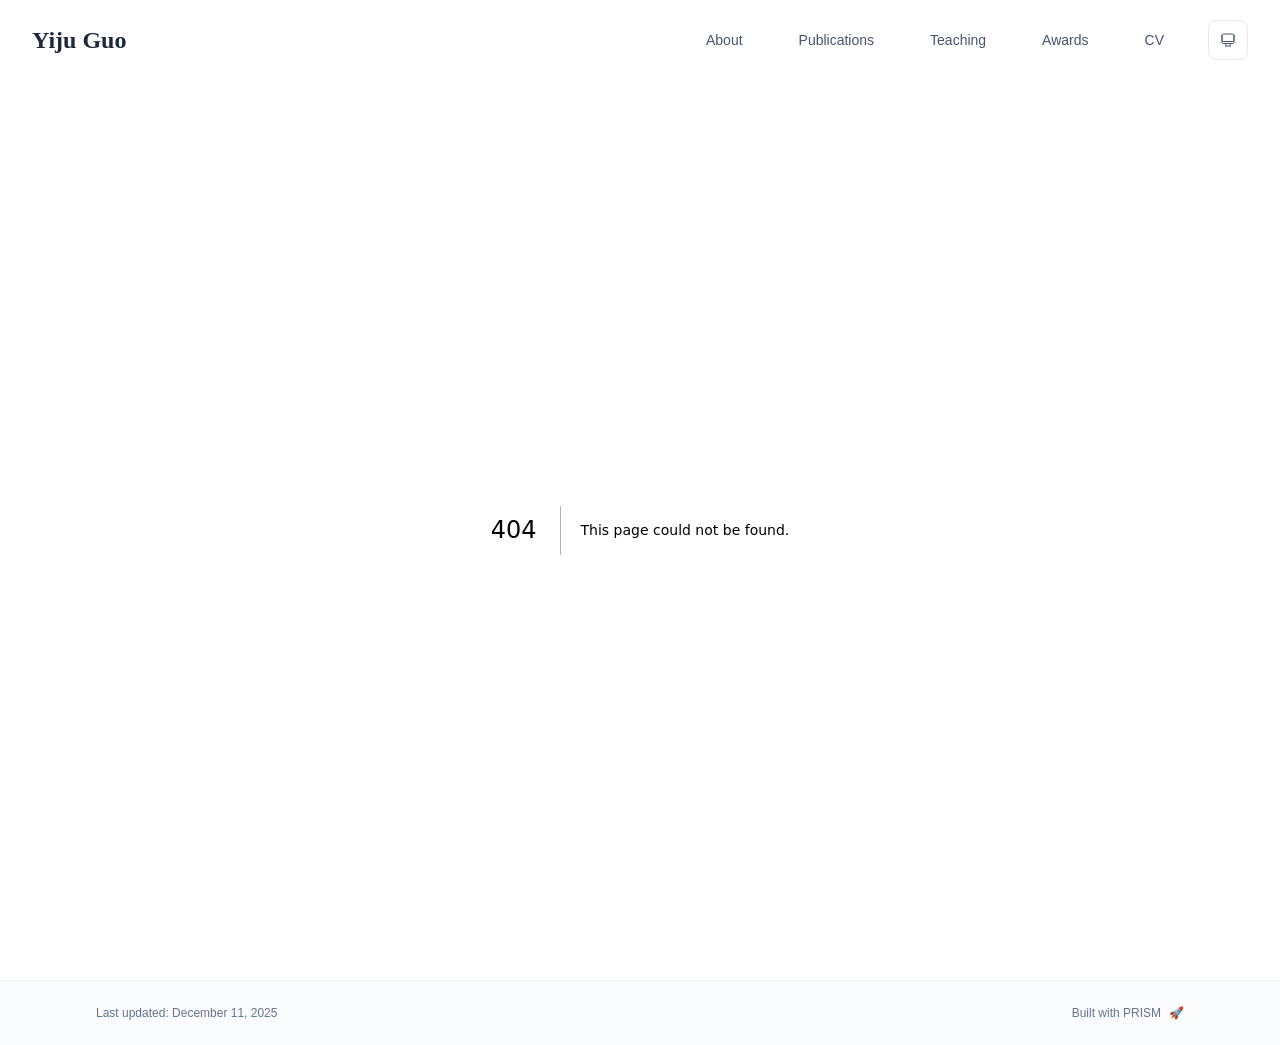
==== 404/index.html @ efd2194d "Add files via upload" ====
<!DOCTYPE html><html lang="en" class="scroll-smooth"><head><meta charSet="utf-8"/><meta name="viewport" content="width=device-width, initial-scale=1"/><link rel="stylesheet" href="/_next/static/css/10be8fe6697fffe3.css" data-precedence="next"/><link rel="preload" as="script" fetchPriority="low" href="/_next/static/chunks/webpack-679b75d1c4c2027c.js"/><script src="/_next/static/chunks/4bd1b696-70b6d399998de86a.js" async=""></script><script src="/_next/static/chunks/684-50096e198fb40285.js" async=""></script><script src="/_next/static/chunks/main-app-9eafb1322f0dab38.js" async=""></script><script src="/_next/static/chunks/161-2061caadb2018b27.js" async=""></script><script src="/_next/static/chunks/874-196dbf0660d69360.js" async=""></script><script src="/_next/static/chunks/560-dc25b2d8b8d763b3.js" async=""></script><script src="/_next/static/chunks/app/layout-9c6e6b49c30ef992.js" async=""></script><meta name="robots" content="noindex"/><title>404: This page could not be found.</title><link rel="icon" href="/favicon.svg" type="image/svg+xml"/><link rel="dns-prefetch" href="https://google-fonts.jialeliu.com"/><link rel="preconnect" href="https://google-fonts.jialeliu.com" crossorigin=""/><link rel="preload" as="style" href="https://google-fonts.jialeliu.com/css2?family=Inter:wght@300;400;500;600;700&amp;family=Crimson+Text:ital,wght@0,400;0,600;1,400&amp;display=swap"/><link rel="stylesheet" id="gfonts-css" href="https://google-fonts.jialeliu.com/css2?family=Inter:wght@300;400;500;600;700&amp;family=Crimson+Text:ital,wght@0,400;0,600;1,400&amp;display=swap" media="print"/><script>
              (function(){
                var l = document.getElementById('gfonts-css');
                if (!l) return;
                if (l.media !== 'all') {
                  l.addEventListener('load', function(){ try { l.media = 'all'; } catch(e){} });
                }
              })();
            </script><noscript><link rel="stylesheet" href="https://google-fonts.jialeliu.com/css2?family=Inter:wght@300;400;500;600;700&amp;family=Crimson+Text:ital,wght@0,400;0,600;1,400&amp;display=swap"/></noscript><script>
              try {
                const theme = localStorage.getItem('theme-storage');
                const parsed = theme ? JSON.parse(theme) : null;
                const setting = parsed?.state?.theme || 'system';
                const prefersDark = typeof window !== 'undefined' && window.matchMedia && window.matchMedia('(prefers-color-scheme: dark)').matches;
                const effective = setting === 'dark' ? 'dark' : (setting === 'light' ? 'light' : (prefersDark ? 'dark' : 'light'));
                var root = document.documentElement;
                root.classList.add(effective);
                root.setAttribute('data-theme', effective);
              } catch (e) {
                var root = document.documentElement;
                root.classList.add('light');
                root.setAttribute('data-theme', 'light');
              }
            </script><title>Yiju Guo</title><meta name="description" content="PhD student at Renmin University of China."/><meta name="author" content="Yiju Guo"/><meta name="keywords" content="Yiju Guo,PhD,Research,Gaoling School of Artificial Intelligence, Renmin University of China"/><meta name="creator" content="Yiju Guo"/><meta name="publisher" content="Yiju Guo"/><meta property="og:title" content="Yiju Guo"/><meta property="og:description" content="PhD student at Renmin University of China."/><meta property="og:site_name" content="Yiju Guo&#x27;s Academic Website"/><meta property="og:locale" content="en_US"/><meta property="og:type" content="website"/><meta name="twitter:card" content="summary"/><meta name="twitter:title" content="Yiju Guo"/><meta name="twitter:description" content="PhD student at Renmin University of China."/><link rel="icon" href="/favicon.svg"/><script>document.querySelectorAll('body link[rel="icon"], body link[rel="apple-touch-icon"]').forEach(el => document.head.appendChild(el))</script><script src="/_next/static/chunks/polyfills-42372ed130431b0a.js" noModule=""></script></head><body class="font-sans antialiased"><div style="visibility:hidden"><nav class="fixed top-0 left-0 right-0 z-50" data-headlessui-state=""><div class="transition-all duration-300 ease-out bg-transparent" style="transform:translateY(-100px)"><div class="max-w-7xl mx-auto px-4 sm:px-6 lg:px-8"><div class="flex justify-between items-center h-16 lg:h-20"><div class="flex-shrink-0" tabindex="0"><a class="text-xl lg:text-2xl font-serif font-semibold text-primary hover:text-accent transition-colors duration-200" href="/">Yiju Guo</a></div><div class="hidden lg:block"><div class="ml-10 flex items-center space-x-8"><div class="flex items-baseline space-x-8"><a class="relative px-3 py-2 text-sm font-medium transition-all duration-200 rounded hover:bg-accent/10 hover:shadow-sm text-neutral-600 hover:text-primary" href="/"><span class="relative z-10">About</span></a><a class="relative px-3 py-2 text-sm font-medium transition-all duration-200 rounded hover:bg-accent/10 hover:shadow-sm text-neutral-600 hover:text-primary" href="/publications/"><span class="relative z-10">Publications</span></a><a class="relative px-3 py-2 text-sm font-medium transition-all duration-200 rounded hover:bg-accent/10 hover:shadow-sm text-neutral-600 hover:text-primary" href="/teaching/"><span class="relative z-10">Teaching</span></a><a class="relative px-3 py-2 text-sm font-medium transition-all duration-200 rounded hover:bg-accent/10 hover:shadow-sm text-neutral-600 hover:text-primary" href="/awards/"><span class="relative z-10">Awards</span></a><a class="relative px-3 py-2 text-sm font-medium transition-all duration-200 rounded hover:bg-accent/10 hover:shadow-sm text-neutral-600 hover:text-primary" href="/cv/"><span class="relative z-10">CV</span></a></div><div class="flex items-center justify-center w-10 h-10 rounded-lg border border-neutral-200 dark:border-[rgba(148,163,184,0.24)] bg-background dark:bg-neutral-800"><div class="w-4 h-4 rounded-full bg-neutral-300 animate-pulse"></div></div></div></div><div class="lg:hidden flex items-center space-x-2"><div class="flex items-center justify-center w-10 h-10 rounded-lg border border-neutral-200 dark:border-[rgba(148,163,184,0.24)] bg-background dark:bg-neutral-800"><div class="w-4 h-4 rounded-full bg-neutral-300 animate-pulse"></div></div><button class="inline-flex items-center justify-center p-2 rounded-md text-neutral-600 hover:text-primary hover:bg-neutral-100 dark:hover:bg-neutral-800 focus:outline-none focus:ring-2 focus:ring-inset focus:ring-accent transition-colors duration-200" id="headlessui-disclosure-button-«R5pdb»" type="button" aria-expanded="false" data-headlessui-state=""><span class="sr-only">Open main menu</span><div><svg xmlns="http://www.w3.org/2000/svg" fill="none" viewBox="0 0 24 24" stroke-width="1.5" stroke="currentColor" aria-hidden="true" data-slot="icon" class="block h-6 w-6"><path stroke-linecap="round" stroke-linejoin="round" d="M3.75 6.75h16.5M3.75 12h16.5m-16.5 5.25h16.5"></path></svg></div></button></div></div></div></div></nav><main class="min-h-screen pt-16 lg:pt-20"><div style="font-family:system-ui,&quot;Segoe UI&quot;,Roboto,Helvetica,Arial,sans-serif,&quot;Apple Color Emoji&quot;,&quot;Segoe UI Emoji&quot;;height:100vh;text-align:center;display:flex;flex-direction:column;align-items:center;justify-content:center"><div><style>body{color:#000;background:#fff;margin:0}.next-error-h1{border-right:1px solid rgba(0,0,0,.3)}@media (prefers-color-scheme:dark){body{color:#fff;background:#000}.next-error-h1{border-right:1px solid rgba(255,255,255,.3)}}</style><h1 class="next-error-h1" style="display:inline-block;margin:0 20px 0 0;padding:0 23px 0 0;font-size:24px;font-weight:500;vertical-align:top;line-height:49px">404</h1><div style="display:inline-block"><h2 style="font-size:14px;font-weight:400;line-height:49px;margin:0">This page could not be found.</h2></div></div></div><!--$--><!--/$--><!--$--><!--/$--></main><footer class="border-t border-neutral-200/50 bg-neutral-50/50 dark:bg-neutral-900/50 dark:border-neutral-700/50"><div class="max-w-6xl mx-auto px-4 sm:px-6 lg:px-8 py-6"><div class="flex flex-col sm:flex-row justify-between items-center gap-2"><p class="text-xs text-neutral-500">Last updated: <!-- -->December 11, 2025</p><p class="text-xs text-neutral-500 flex items-center"><a href="https://github.com/xyjoey/PRISM" target="_blank" rel="noopener noreferrer">Built with PRISM</a><span class="ml-2">🚀</span></p></div></div></footer></div><script src="/_next/static/chunks/webpack-679b75d1c4c2027c.js" async=""></script><script>(self.__next_f=self.__next_f||[]).push([0])</script><script>self.__next_f.push([1,"1:\"$Sreact.fragment\"\n2:I[3719,[\"161\",\"static/chunks/161-2061caadb2018b27.js\",\"874\",\"static/chunks/874-196dbf0660d69360.js\",\"560\",\"static/chunks/560-dc25b2d8b8d763b3.js\",\"177\",\"static/chunks/app/layout-9c6e6b49c30ef992.js\"],\"ThemeProvider\"]\n3:I[768,[\"161\",\"static/chunks/161-2061caadb2018b27.js\",\"874\",\"static/chunks/874-196dbf0660d69360.js\",\"560\",\"static/chunks/560-dc25b2d8b8d763b3.js\",\"177\",\"static/chunks/app/layout-9c6e6b49c30ef992.js\"],\"default\"]\n4:I[7555,[],\"\"]\n5:I[1295,[],\"\"]\n6:I[2548,[\"161\",\"static/chunks/161-2061caadb2018b27.js\",\"874\",\"static/chunks/874-196dbf0660d69360.js\",\"560\",\"static/chunks/560-dc25b2d8b8d763b3.js\",\"177\",\"static/chunks/app/layout-9c6e6b49c30ef992.js\"],\"default\"]\n7:I[9665,[],\"MetadataBoundary\"]\n9:I[9665,[],\"OutletBoundary\"]\nc:I[4911,[],\"AsyncMetadataOutlet\"]\ne:I[9665,[],\"ViewportBoundary\"]\n10:I[6614,[],\"\"]\n:HL[\"/_next/static/css/10be8fe6697fffe3.css\",\"style\"]\n"])</script><script>self.__next_f.push([1,"0:{\"P\":null,\"b\":\"O1XdRZ70J9u_9Rv2dLiwb\",\"p\":\"\",\"c\":[\"\",\"_not-found\",\"\"],\"i\":false,\"f\":[[[\"\",{\"children\":[\"/_not-found\",{\"children\":[\"__PAGE__\",{}]}]},\"$undefined\",\"$undefined\",true],[\"\",[\"$\",\"$1\",\"c\",{\"children\":[[[\"$\",\"link\",\"0\",{\"rel\":\"stylesheet\",\"href\":\"/_next/static/css/10be8fe6697fffe3.css\",\"precedence\":\"next\",\"crossOrigin\":\"$undefined\",\"nonce\":\"$undefined\"}]],[\"$\",\"html\",null,{\"lang\":\"en\",\"className\":\"scroll-smooth\",\"suppressHydrationWarning\":true,\"children\":[[\"$\",\"head\",null,{\"children\":[[\"$\",\"link\",null,{\"rel\":\"icon\",\"href\":\"/favicon.svg\",\"type\":\"image/svg+xml\"}],[\"$\",\"link\",null,{\"rel\":\"dns-prefetch\",\"href\":\"https://google-fonts.jialeliu.com\"}],[\"$\",\"link\",null,{\"rel\":\"preconnect\",\"href\":\"https://google-fonts.jialeliu.com\",\"crossOrigin\":\"\"}],[\"$\",\"link\",null,{\"rel\":\"preload\",\"as\":\"style\",\"href\":\"https://google-fonts.jialeliu.com/css2?family=Inter:wght@300;400;500;600;700\u0026family=Crimson+Text:ital,wght@0,400;0,600;1,400\u0026display=swap\"}],[\"$\",\"link\",null,{\"rel\":\"stylesheet\",\"id\":\"gfonts-css\",\"href\":\"https://google-fonts.jialeliu.com/css2?family=Inter:wght@300;400;500;600;700\u0026family=Crimson+Text:ital,wght@0,400;0,600;1,400\u0026display=swap\",\"media\":\"print\"}],[\"$\",\"script\",null,{\"dangerouslySetInnerHTML\":{\"__html\":\"\\n              (function(){\\n                var l = document.getElementById('gfonts-css');\\n                if (!l) return;\\n                if (l.media !== 'all') {\\n                  l.addEventListener('load', function(){ try { l.media = 'all'; } catch(e){} });\\n                }\\n              })();\\n            \"}}],[\"$\",\"noscript\",null,{\"children\":[\"$\",\"link\",null,{\"rel\":\"stylesheet\",\"href\":\"https://google-fonts.jialeliu.com/css2?family=Inter:wght@300;400;500;600;700\u0026family=Crimson+Text:ital,wght@0,400;0,600;1,400\u0026display=swap\"}]}],[\"$\",\"script\",null,{\"dangerouslySetInnerHTML\":{\"__html\":\"\\n              try {\\n                const theme = localStorage.getItem('theme-storage');\\n                const parsed = theme ? JSON.parse(theme) : null;\\n                const setting = parsed?.state?.theme || 'system';\\n                const prefersDark = typeof window !== 'undefined' \u0026\u0026 window.matchMedia \u0026\u0026 window.matchMedia('(prefers-color-scheme: dark)').matches;\\n                const effective = setting === 'dark' ? 'dark' : (setting === 'light' ? 'light' : (prefersDark ? 'dark' : 'light'));\\n                var root = document.documentElement;\\n                root.classList.add(effective);\\n                root.setAttribute('data-theme', effective);\\n              } catch (e) {\\n                var root = document.documentElement;\\n                root.classList.add('light');\\n                root.setAttribute('data-theme', 'light');\\n              }\\n            \"}}]]}],[\"$\",\"body\",null,{\"className\":\"font-sans antialiased\",\"children\":[\"$\",\"$L2\",null,{\"children\":[[\"$\",\"$L3\",null,{\"items\":[{\"title\":\"About\",\"type\":\"page\",\"target\":\"about\",\"href\":\"/\"},{\"title\":\"Publications\",\"type\":\"page\",\"target\":\"publications\",\"href\":\"/publications\"},{\"title\":\"Teaching\",\"type\":\"page\",\"target\":\"teaching\",\"href\":\"/teaching\"},{\"title\":\"Awards\",\"type\":\"page\",\"target\":\"awards\",\"href\":\"/awards\"},{\"title\":\"CV\",\"type\":\"page\",\"target\":\"cv\",\"href\":\"/cv\"}],\"siteTitle\":\"Yiju Guo\",\"enableOnePageMode\":false}],[\"$\",\"main\",null,{\"className\":\"min-h-screen pt-16 lg:pt-20\",\"children\":[\"$\",\"$L4\",null,{\"parallelRouterKey\":\"children\",\"error\":\"$undefined\",\"errorStyles\":\"$undefined\",\"errorScripts\":\"$undefined\",\"template\":[\"$\",\"$L5\",null,{}],\"templateStyles\":\"$undefined\",\"templateScripts\":\"$undefined\",\"notFound\":[[[\"$\",\"title\",null,{\"children\":\"404: This page could not be found.\"}],[\"$\",\"div\",null,{\"style\":{\"fontFamily\":\"system-ui,\\\"Segoe UI\\\",Roboto,Helvetica,Arial,sans-serif,\\\"Apple Color Emoji\\\",\\\"Segoe UI Emoji\\\"\",\"height\":\"100vh\",\"textAlign\":\"center\",\"display\":\"flex\",\"flexDirection\":\"column\",\"alignItems\":\"center\",\"justifyContent\":\"center\"},\"children\":[\"$\",\"div\",null,{\"children\":[[\"$\",\"style\",null,{\"dangerouslySetInnerHTML\":{\"__html\":\"body{color:#000;background:#fff;margin:0}.next-error-h1{border-right:1px solid rgba(0,0,0,.3)}@media (prefers-color-scheme:dark){body{color:#fff;background:#000}.next-error-h1{border-right:1px solid rgba(255,255,255,.3)}}\"}}],[\"$\",\"h1\",null,{\"className\":\"next-error-h1\",\"style\":{\"display\":\"inline-block\",\"margin\":\"0 20px 0 0\",\"padding\":\"0 23px 0 0\",\"fontSize\":24,\"fontWeight\":500,\"verticalAlign\":\"top\",\"lineHeight\":\"49px\"},\"children\":404}],[\"$\",\"div\",null,{\"style\":{\"display\":\"inline-block\"},\"children\":[\"$\",\"h2\",null,{\"style\":{\"fontSize\":14,\"fontWeight\":400,\"lineHeight\":\"49px\",\"margin\":0},\"children\":\"This page could not be found.\"}]}]]}]}]],[]],\"forbidden\":\"$undefined\",\"unauthorized\":\"$undefined\"}]}],[\"$\",\"$L6\",null,{\"lastUpdated\":\"December 11, 2025\"}]]}]}]]}]]}],{\"children\":[\"/_not-found\",[\"$\",\"$1\",\"c\",{\"children\":[null,[\"$\",\"$L4\",null,{\"parallelRouterKey\":\"children\",\"error\":\"$undefined\",\"errorStyles\":\"$undefined\",\"errorScripts\":\"$undefined\",\"template\":[\"$\",\"$L5\",null,{}],\"templateStyles\":\"$undefined\",\"templateScripts\":\"$undefined\",\"notFound\":\"$undefined\",\"forbidden\":\"$undefined\",\"unauthorized\":\"$undefined\"}]]}],{\"children\":[\"__PAGE__\",[\"$\",\"$1\",\"c\",{\"children\":[[[\"$\",\"title\",null,{\"children\":\"404: This page could not be found.\"}],[\"$\",\"div\",null,{\"style\":\"$0:f:0:1:1:props:children:1:props:children:1:props:children:props:children:1:props:children:props:notFound:0:1:props:style\",\"children\":[\"$\",\"div\",null,{\"children\":[[\"$\",\"style\",null,{\"dangerouslySetInnerHTML\":{\"__html\":\"body{color:#000;background:#fff;margin:0}.next-error-h1{border-right:1px solid rgba(0,0,0,.3)}@media (prefers-color-scheme:dark){body{color:#fff;background:#000}.next-error-h1{border-right:1px solid rgba(255,255,255,.3)}}\"}}],[\"$\",\"h1\",null,{\"className\":\"next-error-h1\",\"style\":\"$0:f:0:1:1:props:children:1:props:children:1:props:children:props:children:1:props:children:props:notFound:0:1:props:children:props:children:1:props:style\",\"children\":404}],[\"$\",\"div\",null,{\"style\":\"$0:f:0:1:1:props:children:1:props:children:1:props:children:props:children:1:props:children:props:notFound:0:1:props:children:props:children:2:props:style\",\"children\":[\"$\",\"h2\",null,{\"style\":\"$0:f:0:1:1:props:children:1:props:children:1:props:children:props:children:1:props:children:props:notFound:0:1:props:children:props:children:2:props:children:props:style\",\"children\":\"This page could not be found.\"}]}]]}]}]],[\"$\",\"$L7\",null,{\"children\":\"$L8\"}],null,[\"$\",\"$L9\",null,{\"children\":[\"$La\",\"$Lb\",[\"$\",\"$Lc\",null,{\"promise\":\"$@d\"}]]}]]}],{},null,false]},null,false]},null,false],[\"$\",\"$1\",\"h\",{\"children\":[[\"$\",\"meta\",null,{\"name\":\"robots\",\"content\":\"noindex\"}],[\"$\",\"$1\",\"wRyKOoJ3Usuy5F5jQjPX-\",{\"children\":[[\"$\",\"$Le\",null,{\"children\":\"$Lf\"}],null]}],null]}],false]],\"m\":\"$undefined\",\"G\":[\"$10\",\"$undefined\"],\"s\":false,\"S\":true}\n"])</script><script>self.__next_f.push([1,"11:\"$Sreact.suspense\"\n12:I[4911,[],\"AsyncMetadata\"]\n8:[\"$\",\"$11\",null,{\"fallback\":null,\"children\":[\"$\",\"$L12\",null,{\"promise\":\"$@13\"}]}]\n"])</script><script>self.__next_f.push([1,"b:null\n"])</script><script>self.__next_f.push([1,"f:[[\"$\",\"meta\",\"0\",{\"charSet\":\"utf-8\"}],[\"$\",\"meta\",\"1\",{\"name\":\"viewport\",\"content\":\"width=device-width, initial-scale=1\"}]]\na:null\n"])</script><script>self.__next_f.push([1,"13:{\"metadata\":[[\"$\",\"title\",\"0\",{\"children\":\"Yiju Guo\"}],[\"$\",\"meta\",\"1\",{\"name\":\"description\",\"content\":\"PhD student at Renmin University of China.\"}],[\"$\",\"meta\",\"2\",{\"name\":\"author\",\"content\":\"Yiju Guo\"}],[\"$\",\"meta\",\"3\",{\"name\":\"keywords\",\"content\":\"Yiju Guo,PhD,Research,Gaoling School of Artificial Intelligence, Renmin University of China\"}],[\"$\",\"meta\",\"4\",{\"name\":\"creator\",\"content\":\"Yiju Guo\"}],[\"$\",\"meta\",\"5\",{\"name\":\"publisher\",\"content\":\"Yiju Guo\"}],[\"$\",\"meta\",\"6\",{\"property\":\"og:title\",\"content\":\"Yiju Guo\"}],[\"$\",\"meta\",\"7\",{\"property\":\"og:description\",\"content\":\"PhD student at Renmin University of China.\"}],[\"$\",\"meta\",\"8\",{\"property\":\"og:site_name\",\"content\":\"Yiju Guo's Academic Website\"}],[\"$\",\"meta\",\"9\",{\"property\":\"og:locale\",\"content\":\"en_US\"}],[\"$\",\"meta\",\"10\",{\"property\":\"og:type\",\"content\":\"website\"}],[\"$\",\"meta\",\"11\",{\"name\":\"twitter:card\",\"content\":\"summary\"}],[\"$\",\"meta\",\"12\",{\"name\":\"twitter:title\",\"content\":\"Yiju Guo\"}],[\"$\",\"meta\",\"13\",{\"name\":\"twitter:description\",\"content\":\"PhD student at Renmin University of China.\"}],[\"$\",\"link\",\"14\",{\"rel\":\"icon\",\"href\":\"/favicon.svg\"}]],\"error\":null,\"digest\":\"$undefined\"}\nd:{\"metadata\":\"$13:metadata\",\"error\":null,\"digest\":\"$undefined\"}\n"])</script></body></html>
---- _next/static/css/10be8fe6697fffe3.css ----
/*! tailwindcss v4.1.17 | MIT License | https://tailwindcss.com */@layer properties{@supports (((-webkit-hyphens:none)) and (not (margin-trim:inline))) or ((-moz-orient:inline) and (not (color:rgb(from red r g b)))){*,::backdrop,:after,:before{--tw-translate-x:0;--tw-translate-y:0;--tw-translate-z:0;--tw-rotate-x:initial;--tw-rotate-y:initial;--tw-rotate-z:initial;--tw-skew-x:initial;--tw-skew-y:initial;--tw-space-y-reverse:0;--tw-space-x-reverse:0;--tw-border-style:solid;--tw-leading:initial;--tw-font-weight:initial;--tw-shadow:0 0 #0000;--tw-shadow-color:initial;--tw-shadow-alpha:100%;--tw-inset-shadow:0 0 #0000;--tw-inset-shadow-color:initial;--tw-inset-shadow-alpha:100%;--tw-ring-color:initial;--tw-ring-shadow:0 0 #0000;--tw-inset-ring-color:initial;--tw-inset-ring-shadow:0 0 #0000;--tw-ring-inset:initial;--tw-ring-offset-width:0px;--tw-ring-offset-color:#fff;--tw-ring-offset-shadow:0 0 #0000;--tw-blur:initial;--tw-brightness:initial;--tw-contrast:initial;--tw-grayscale:initial;--tw-hue-rotate:initial;--tw-invert:initial;--tw-opacity:initial;--tw-saturate:initial;--tw-sepia:initial;--tw-drop-shadow:initial;--tw-drop-shadow-color:initial;--tw-drop-shadow-alpha:100%;--tw-drop-shadow-size:initial;--tw-backdrop-blur:initial;--tw-backdrop-brightness:initial;--tw-backdrop-contrast:initial;--tw-backdrop-grayscale:initial;--tw-backdrop-hue-rotate:initial;--tw-backdrop-invert:initial;--tw-backdrop-opacity:initial;--tw-backdrop-saturate:initial;--tw-backdrop-sepia:initial;--tw-duration:initial;--tw-ease:initial;--tw-scale-x:1;--tw-scale-y:1;--tw-scale-z:1}}}@layer theme{:host,:root{--font-sans:"Inter",-apple-system,BlinkMacSystemFont,"Segoe UI",Roboto,sans-serif;--color-red-50:oklch(97.1% .013 17.38);--color-red-400:oklch(70.4% .191 22.216);--color-red-600:oklch(57.7% .245 27.325);--color-red-900:oklch(39.6% .141 25.723);--color-white:#fff;--spacing:.25rem;--container-2xl:42rem;--container-3xl:48rem;--container-4xl:56rem;--container-6xl:72rem;--container-7xl:80rem;--text-xs:.75rem;--text-xs--line-height:calc(1/.75);--text-sm:.875rem;--text-sm--line-height:calc(1.25/.875);--text-base:1rem;--text-base--line-height:calc(1.5/1);--text-lg:1.125rem;--text-lg--line-height:calc(1.75/1.125);--text-xl:1.25rem;--text-xl--line-height:calc(1.75/1.25);--text-2xl:1.5rem;--text-2xl--line-height:calc(2/1.5);--text-3xl:1.875rem;--text-3xl--line-height:calc(2.25/1.875);--text-4xl:2.25rem;--text-4xl--line-height:calc(2.5/2.25);--font-weight-medium:500;--font-weight-semibold:600;--font-weight-bold:700;--leading-tight:1.25;--leading-relaxed:1.625;--radius-md:.375rem;--radius-lg:.5rem;--radius-xl:.75rem;--radius-2xl:1rem;--ease-out:cubic-bezier(0,0,.2,1);--animate-pulse:pulse 2s cubic-bezier(.4,0,.6,1)infinite;--blur-xl:24px;--aspect-video:16/9;--default-transition-duration:.15s;--default-transition-timing-function:cubic-bezier(.4,0,.2,1);--default-font-family:"Inter",-apple-system,BlinkMacSystemFont,"Segoe UI",Roboto,sans-serif;--default-mono-font-family:"SF Mono",Monaco,"Cascadia Code","Roboto Mono",Consolas,"Courier New",monospace;--line-height-normal:1.5;--shadow-glass:0 8px 32px 0 #1f26875e}}@layer base{*,::backdrop,:after,:before{box-sizing:border-box;border:0 solid;margin:0;padding:0}::file-selector-button{box-sizing:border-box;border:0 solid;margin:0;padding:0}:host,html{-webkit-text-size-adjust:100%;tab-size:4;line-height:1.5;font-family:var(--default-font-family,ui-sans-serif,system-ui,sans-serif,"Apple Color Emoji","Segoe UI Emoji","Segoe UI Symbol","Noto Color Emoji");font-feature-settings:var(--default-font-feature-settings,normal);font-variation-settings:var(--default-font-variation-settings,normal);-webkit-tap-highlight-color:transparent}hr{height:0;color:inherit;border-top-width:1px}abbr:where([title]){-webkit-text-decoration:underline dotted;text-decoration:underline dotted}h1,h2,h3,h4,h5,h6{font-size:inherit;font-weight:inherit}a{color:inherit;-webkit-text-decoration:inherit;text-decoration:inherit}b,strong{font-weight:bolder}code,kbd,pre,samp{font-family:var(--default-mono-font-family,ui-monospace,SFMono-Regular,Menlo,Monaco,Consolas,"Liberation Mono","Courier New",monospace);font-feature-settings:var(--default-mono-font-feature-settings,normal);font-variation-settings:var(--default-mono-font-variation-settings,normal);font-size:1em}small{font-size:80%}sub,sup{vertical-align:baseline;font-size:75%;line-height:0;position:relative}sub{bottom:-.25em}sup{top:-.5em}table{text-indent:0;border-color:inherit;border-collapse:collapse}:-moz-focusring{outline:auto}progress{vertical-align:baseline}summary{display:list-item}menu,ol,ul{list-style:none}audio,canvas,embed,iframe,img,object,svg,video{vertical-align:middle;display:block}img,video{max-width:100%;height:auto}button,input,optgroup,select,textarea{font:inherit;font-feature-settings:inherit;font-variation-settings:inherit;letter-spacing:inherit;color:inherit;opacity:1;background-color:#0000;border-radius:0}::file-selector-button{font:inherit;font-feature-settings:inherit;font-variation-settings:inherit;letter-spacing:inherit;color:inherit;opacity:1;background-color:#0000;border-radius:0}:where(select:is([multiple],[size])) optgroup{font-weight:bolder}:where(select:is([multiple],[size])) optgroup option{padding-inline-start:20px}::file-selector-button{margin-inline-end:4px}::placeholder{opacity:1}@supports (not ((-webkit-appearance:-apple-pay-button))) or (contain-intrinsic-size:1px){::placeholder{color:currentColor}@supports (color:color-mix(in lab,red,red)){::placeholder{color:color-mix(in oklab,currentcolor 50%,transparent)}}}textarea{resize:vertical}::-webkit-search-decoration{-webkit-appearance:none}::-webkit-date-and-time-value{min-height:1lh;text-align:inherit}::-webkit-datetime-edit{display:inline-flex}::-webkit-datetime-edit-fields-wrapper{padding:0}::-webkit-datetime-edit,::-webkit-datetime-edit-year-field{padding-block:0}::-webkit-datetime-edit-day-field,::-webkit-datetime-edit-month-field{padding-block:0}::-webkit-datetime-edit-hour-field,::-webkit-datetime-edit-minute-field{padding-block:0}::-webkit-datetime-edit-millisecond-field,::-webkit-datetime-edit-second-field{padding-block:0}::-webkit-datetime-edit-meridiem-field{padding-block:0}::-webkit-calendar-picker-indicator{line-height:1}:-moz-ui-invalid{box-shadow:none}button,input:where([type=button],[type=reset],[type=submit]){appearance:button}::file-selector-button{appearance:button}::-webkit-inner-spin-button,::-webkit-outer-spin-button{height:auto}[hidden]:where(:not([hidden=until-found])){display:none!important}}@layer components;@layer utilities{.sr-only{clip-path:inset(50%);white-space:nowrap;border-width:0;width:1px;height:1px;margin:-1px;padding:0;overflow:hidden}.absolute,.sr-only{position:absolute}.fixed{position:fixed}.relative{position:relative}.static{position:static}.sticky{position:sticky}.inset-0{inset:calc(var(--spacing)*0)}.top-0{top:calc(var(--spacing)*0)}.top-1\/2{top:50%}.top-2{top:calc(var(--spacing)*2)}.top-8{top:calc(var(--spacing)*8)}.top-full{top:100%}.right-0{right:calc(var(--spacing)*0)}.right-2{right:calc(var(--spacing)*2)}.left-0{left:calc(var(--spacing)*0)}.left-1\/2{left:50%}.left-3{left:calc(var(--spacing)*3)}.z-10{z-index:10}.z-20{z-index:20}.z-40{z-index:40}.z-50{z-index:50}.mx-auto{margin-inline:auto}.my-4{margin-block:calc(var(--spacing)*4)}.mt-1{margin-top:calc(var(--spacing)*1)}.mt-2{margin-top:calc(var(--spacing)*2)}.mt-4{margin-top:calc(var(--spacing)*4)}.mt-6{margin-top:calc(var(--spacing)*6)}.mt-8{margin-top:calc(var(--spacing)*8)}.mt-auto{margin-top:auto}.mr-1{margin-right:calc(var(--spacing)*1)}.mr-1\.5{margin-right:calc(var(--spacing)*1.5)}.mr-2{margin-right:calc(var(--spacing)*2)}.mb-1{margin-bottom:calc(var(--spacing)*1)}.mb-2{margin-bottom:calc(var(--spacing)*2)}.mb-3{margin-bottom:calc(var(--spacing)*3)}.mb-4{margin-bottom:calc(var(--spacing)*4)}.mb-6{margin-bottom:calc(var(--spacing)*6)}.mb-8{margin-bottom:calc(var(--spacing)*8)}.ml-0{margin-left:calc(var(--spacing)*0)}.ml-2{margin-left:calc(var(--spacing)*2)}.ml-4{margin-left:calc(var(--spacing)*4)}.ml-10{margin-left:calc(var(--spacing)*10)}.line-clamp-2{-webkit-line-clamp:2}.line-clamp-2,.line-clamp-3{-webkit-box-orient:vertical;display:-webkit-box;overflow:hidden}.line-clamp-3{-webkit-line-clamp:3}.block{display:block}.contents{display:contents}.flex{display:flex}.grid{display:grid}.hidden{display:none}.inline-flex{display:inline-flex}.aspect-video{aspect-ratio:var(--aspect-video)}.h-0{height:calc(var(--spacing)*0)}.h-2\.5{height:calc(var(--spacing)*2.5)}.h-3{height:calc(var(--spacing)*3)}.h-4{height:calc(var(--spacing)*4)}.h-5{height:calc(var(--spacing)*5)}.h-6{height:calc(var(--spacing)*6)}.h-10{height:calc(var(--spacing)*10)}.h-16{height:calc(var(--spacing)*16)}.h-64{height:calc(var(--spacing)*64)}.h-full{height:100%}.min-h-screen{min-height:100vh}.w-0{width:calc(var(--spacing)*0)}.w-2\.5{width:calc(var(--spacing)*2.5)}.w-3{width:calc(var(--spacing)*3)}.w-4{width:calc(var(--spacing)*4)}.w-5{width:calc(var(--spacing)*5)}.w-6{width:calc(var(--spacing)*6)}.w-10{width:calc(var(--spacing)*10)}.w-16{width:calc(var(--spacing)*16)}.w-32{width:calc(var(--spacing)*32)}.w-64{width:calc(var(--spacing)*64)}.w-full{width:100%}.max-w-2xl{max-width:var(--container-2xl)}.max-w-3xl{max-width:var(--container-3xl)}.max-w-4xl{max-width:var(--container-4xl)}.max-w-6xl{max-width:var(--container-6xl)}.max-w-7xl{max-width:var(--container-7xl)}.max-w-\[calc\(100vw-2rem\)\]{max-width:calc(100vw - 2rem)}.flex-shrink-0{flex-shrink:0}.flex-grow{flex-grow:1}.-translate-x-1\/2{--tw-translate-x:calc(calc(1/2*100%)*-1)}.-translate-x-1\/2,.-translate-y-1\/2{translate:var(--tw-translate-x)var(--tw-translate-y)}.-translate-y-1\/2{--tw-translate-y:calc(calc(1/2*100%)*-1)}.-translate-y-full{--tw-translate-y:-100%;translate:var(--tw-translate-x)var(--tw-translate-y)}.transform{transform:var(--tw-rotate-x,)var(--tw-rotate-y,)var(--tw-rotate-z,)var(--tw-skew-x,)var(--tw-skew-y,)}.animate-pulse{animation:var(--animate-pulse)}.cursor-pointer{cursor:pointer}.scroll-mt-24{scroll-margin-top:calc(var(--spacing)*24)}.list-inside{list-style-position:inside}.list-decimal{list-style-type:decimal}.list-disc{list-style-type:disc}.grid-cols-1{grid-template-columns:repeat(1,minmax(0,1fr))}.flex-col{flex-direction:column}.flex-wrap{flex-wrap:wrap}.items-baseline{align-items:baseline}.items-center{align-items:center}.items-start{align-items:flex-start}.justify-between{justify-content:space-between}.justify-center{justify-content:center}.gap-2{gap:calc(var(--spacing)*2)}.gap-3{gap:calc(var(--spacing)*3)}.gap-4{gap:calc(var(--spacing)*4)}.gap-6{gap:calc(var(--spacing)*6)}.gap-12{gap:calc(var(--spacing)*12)}:where(.space-y-1>:not(:last-child)){--tw-space-y-reverse:0;margin-block-start:calc(calc(var(--spacing)*1)*var(--tw-space-y-reverse));margin-block-end:calc(calc(var(--spacing)*1)*calc(1 - var(--tw-space-y-reverse)))}:where(.space-y-2>:not(:last-child)){--tw-space-y-reverse:0;margin-block-start:calc(calc(var(--spacing)*2)*var(--tw-space-y-reverse));margin-block-end:calc(calc(var(--spacing)*2)*calc(1 - var(--tw-space-y-reverse)))}:where(.space-y-3>:not(:last-child)){--tw-space-y-reverse:0;margin-block-start:calc(calc(var(--spacing)*3)*var(--tw-space-y-reverse));margin-block-end:calc(calc(var(--spacing)*3)*calc(1 - var(--tw-space-y-reverse)))}:where(.space-y-4>:not(:last-child)){--tw-space-y-reverse:0;margin-block-start:calc(calc(var(--spacing)*4)*var(--tw-space-y-reverse));margin-block-end:calc(calc(var(--spacing)*4)*calc(1 - var(--tw-space-y-reverse)))}:where(.space-y-6>:not(:last-child)){--tw-space-y-reverse:0;margin-block-start:calc(calc(var(--spacing)*6)*var(--tw-space-y-reverse));margin-block-end:calc(calc(var(--spacing)*6)*calc(1 - var(--tw-space-y-reverse)))}:where(.space-y-8>:not(:last-child)){--tw-space-y-reverse:0;margin-block-start:calc(calc(var(--spacing)*8)*var(--tw-space-y-reverse));margin-block-end:calc(calc(var(--spacing)*8)*calc(1 - var(--tw-space-y-reverse)))}:where(.space-x-0\.5>:not(:last-child)){--tw-space-x-reverse:0;margin-inline-start:calc(calc(var(--spacing)*.5)*var(--tw-space-x-reverse));margin-inline-end:calc(calc(var(--spacing)*.5)*calc(1 - var(--tw-space-x-reverse)))}:where(.space-x-2>:not(:last-child)){--tw-space-x-reverse:0;margin-inline-start:calc(calc(var(--spacing)*2)*var(--tw-space-x-reverse));margin-inline-end:calc(calc(var(--spacing)*2)*calc(1 - var(--tw-space-x-reverse)))}:where(.space-x-3>:not(:last-child)){--tw-space-x-reverse:0;margin-inline-start:calc(calc(var(--spacing)*3)*var(--tw-space-x-reverse));margin-inline-end:calc(calc(var(--spacing)*3)*calc(1 - var(--tw-space-x-reverse)))}:where(.space-x-8>:not(:last-child)){--tw-space-x-reverse:0;margin-inline-start:calc(calc(var(--spacing)*8)*var(--tw-space-x-reverse));margin-inline-end:calc(calc(var(--spacing)*8)*calc(1 - var(--tw-space-x-reverse)))}.overflow-hidden{overflow:hidden}.overflow-x-auto{overflow-x:auto}.scroll-smooth{scroll-behavior:smooth}.rounded{border-radius:.25rem}.rounded-2xl{border-radius:var(--radius-2xl)}.rounded-full{border-radius:3.40282e+38px}.rounded-lg{border-radius:var(--radius-lg)}.rounded-md{border-radius:var(--radius-md)}.rounded-xl{border-radius:var(--radius-xl)}.border{border-style:var(--tw-border-style);border-width:1px}.border-t{border-top-style:var(--tw-border-style);border-top-width:1px}.border-t-4{border-top-style:var(--tw-border-style);border-top-width:4px}.border-r-4{border-right-style:var(--tw-border-style);border-right-width:4px}.border-b{border-bottom-style:var(--tw-border-style);border-bottom-width:1px}.border-l-4{border-left-style:var(--tw-border-style);border-left-width:4px}.border-accent,.border-accent\/50{border-color:var(--accent)}@supports (color:color-mix(in lab,red,red)){.border-accent\/50{border-color:color-mix(in oklab,var(--accent)50%,transparent)}}.border-neutral-100{border-color:var(--neutral-100)}.border-neutral-200,.border-neutral-200\/50{border-color:var(--neutral-200)}@supports (color:color-mix(in lab,red,red)){.border-neutral-200\/50{border-color:color-mix(in oklab,var(--neutral-200)50%,transparent)}}.border-transparent{border-color:#0000}.border-t-accent{border-top-color:var(--accent)}.border-t-neutral-800{border-top-color:var(--neutral-800)}.bg-accent,.bg-accent\/10{background-color:var(--accent)}@supports (color:color-mix(in lab,red,red)){.bg-accent\/10{background-color:color-mix(in oklab,var(--accent)10%,transparent)}}.bg-background,.bg-background\/80{background-color:var(--background)}@supports (color:color-mix(in lab,red,red)){.bg-background\/80{background-color:color-mix(in oklab,var(--background)80%,transparent)}}.bg-background\/95{background-color:var(--background)}@supports (color:color-mix(in lab,red,red)){.bg-background\/95{background-color:color-mix(in oklab,var(--background)95%,transparent)}}.bg-neutral-50,.bg-neutral-50\/50{background-color:var(--neutral-50)}@supports (color:color-mix(in lab,red,red)){.bg-neutral-50\/50{background-color:color-mix(in oklab,var(--neutral-50)50%,transparent)}}.bg-neutral-100{background-color:var(--neutral-100)}.bg-neutral-300{background-color:var(--neutral-300)}.bg-neutral-800{background-color:var(--neutral-800)}.bg-red-50{background-color:var(--color-red-50)}.bg-transparent{background-color:#0000}.bg-white{background-color:var(--color-white)}.object-cover{object-fit:cover}.object-\[32\%_center\]{object-position:32% center}.p-1\.5{padding:calc(var(--spacing)*1.5)}.p-2{padding:calc(var(--spacing)*2)}.p-4{padding:calc(var(--spacing)*4)}.p-6{padding:calc(var(--spacing)*6)}.px-2{padding-inline:calc(var(--spacing)*2)}.px-3{padding-inline:calc(var(--spacing)*3)}.px-4{padding-inline:calc(var(--spacing)*4)}.py-1{padding-block:calc(var(--spacing)*1)}.py-2{padding-block:calc(var(--spacing)*2)}.py-3{padding-block:calc(var(--spacing)*3)}.py-6{padding-block:calc(var(--spacing)*6)}.py-8{padding-block:calc(var(--spacing)*8)}.py-12{padding-block:calc(var(--spacing)*12)}.pt-2{padding-top:calc(var(--spacing)*2)}.pt-16{padding-top:calc(var(--spacing)*16)}.pr-4{padding-right:calc(var(--spacing)*4)}.pb-2{padding-bottom:calc(var(--spacing)*2)}.pb-3{padding-bottom:calc(var(--spacing)*3)}.pl-4{padding-left:calc(var(--spacing)*4)}.pl-10{padding-left:calc(var(--spacing)*10)}.text-center{text-align:center}.font-mono{font-family:SF Mono,Monaco,Cascadia Code,Roboto Mono,Consolas,Courier New,monospace}.font-sans{font-family:Inter,-apple-system,BlinkMacSystemFont,Segoe UI,Roboto,sans-serif}.font-serif{font-family:Crimson Text,Georgia,serif}.text-2xl{font-size:var(--text-2xl);line-height:var(--tw-leading,var(--text-2xl--line-height))}.text-3xl{font-size:var(--text-3xl);line-height:var(--tw-leading,var(--text-3xl--line-height))}.text-4xl{font-size:var(--text-4xl);line-height:var(--tw-leading,var(--text-4xl--line-height))}.text-base{font-size:var(--text-base);line-height:var(--tw-leading,var(--text-base--line-height))}.text-lg{font-size:var(--text-lg);line-height:var(--tw-leading,var(--text-lg--line-height))}.text-sm{font-size:var(--text-sm);line-height:var(--tw-leading,var(--text-sm--line-height))}.text-xl{font-size:var(--text-xl);line-height:var(--tw-leading,var(--text-xl--line-height))}.text-xs{font-size:var(--text-xs);line-height:var(--tw-leading,var(--text-xs--line-height))}.leading-relaxed{--tw-leading:var(--leading-relaxed);line-height:var(--leading-relaxed)}.leading-tight{--tw-leading:var(--leading-tight);line-height:var(--leading-tight)}.font-bold{--tw-font-weight:var(--font-weight-bold);font-weight:var(--font-weight-bold)}.font-medium{--tw-font-weight:var(--font-weight-medium);font-weight:var(--font-weight-medium)}.font-semibold{--tw-font-weight:var(--font-weight-semibold);font-weight:var(--font-weight-semibold)}.break-words{overflow-wrap:break-word}.whitespace-nowrap{white-space:nowrap}.whitespace-pre-wrap{white-space:pre-wrap}.text-accent{color:var(--accent)}.text-neutral-400{color:var(--neutral-400)}.text-neutral-500{color:var(--neutral-500)}.text-neutral-600{color:var(--neutral-600)}.text-neutral-700{color:var(--neutral-700)}.text-neutral-800{color:var(--neutral-800)}.text-primary{color:var(--primary)}.text-red-600{color:var(--color-red-600)}.text-white{color:var(--color-white)}.capitalize{text-transform:capitalize}.italic{font-style:italic}.underline{text-decoration-line:underline}.decoration-accent{-webkit-text-decoration-color:var(--accent);text-decoration-color:var(--accent)}.decoration-neutral-400{-webkit-text-decoration-color:var(--neutral-400);text-decoration-color:var(--neutral-400)}.underline-offset-4{text-underline-offset:4px}.antialiased{-webkit-font-smoothing:antialiased;-moz-osx-font-smoothing:grayscale}.opacity-60{opacity:.6}.shadow-lg{--tw-shadow:0 10px 15px -3px var(--tw-shadow-color,#0000001a),0 4px 6px -2px var(--tw-shadow-color,#0000000d)}.shadow-lg,.shadow-sm{box-shadow:var(--tw-inset-shadow),var(--tw-inset-ring-shadow),var(--tw-ring-offset-shadow),var(--tw-ring-shadow),var(--tw-shadow)}.shadow-sm{--tw-shadow:0 1px 2px 0 var(--tw-shadow-color,#0000000d)}.filter{filter:var(--tw-blur,)var(--tw-brightness,)var(--tw-contrast,)var(--tw-grayscale,)var(--tw-hue-rotate,)var(--tw-invert,)var(--tw-saturate,)var(--tw-sepia,)var(--tw-drop-shadow,)}.backdrop-blur-xl{--tw-backdrop-blur:blur(var(--blur-xl));-webkit-backdrop-filter:var(--tw-backdrop-blur,)var(--tw-backdrop-brightness,)var(--tw-backdrop-contrast,)var(--tw-backdrop-grayscale,)var(--tw-backdrop-hue-rotate,)var(--tw-backdrop-invert,)var(--tw-backdrop-opacity,)var(--tw-backdrop-saturate,)var(--tw-backdrop-sepia,);backdrop-filter:var(--tw-backdrop-blur,)var(--tw-backdrop-brightness,)var(--tw-backdrop-contrast,)var(--tw-backdrop-grayscale,)var(--tw-backdrop-hue-rotate,)var(--tw-backdrop-invert,)var(--tw-backdrop-opacity,)var(--tw-backdrop-saturate,)var(--tw-backdrop-sepia,)}.transition{transition-property:color,background-color,border-color,outline-color,text-decoration-color,fill,stroke,--tw-gradient-from,--tw-gradient-via,--tw-gradient-to,opacity,box-shadow,transform,translate,scale,rotate,filter,-webkit-backdrop-filter,backdrop-filter,display,content-visibility,overlay,pointer-events;transition-timing-function:var(--tw-ease,var(--default-transition-timing-function));transition-duration:var(--tw-duration,var(--default-transition-duration))}.transition-all{transition-property:all;transition-timing-function:var(--tw-ease,var(--default-transition-timing-function));transition-duration:var(--tw-duration,var(--default-transition-duration))}.transition-colors{transition-property:color,background-color,border-color,outline-color,text-decoration-color,fill,stroke,--tw-gradient-from,--tw-gradient-via,--tw-gradient-to;transition-timing-function:var(--tw-ease,var(--default-transition-timing-function));transition-duration:var(--tw-duration,var(--default-transition-duration))}.duration-200{--tw-duration:.2s;transition-duration:.2s}.duration-300{--tw-duration:.3s;transition-duration:.3s}.ease-out{--tw-ease:var(--ease-out);transition-timing-function:var(--ease-out)}.last\:mb-0:last-child{margin-bottom:calc(var(--spacing)*0)}@media (hover:hover){.hover\:scale-105:hover{--tw-scale-x:105%;--tw-scale-y:105%;--tw-scale-z:105%;scale:var(--tw-scale-x)var(--tw-scale-y)}.hover\:scale-\[1\.01\]:hover{scale:1.01}.hover\:scale-\[1\.02\]:hover{scale:1.02}.hover\:border-accent:hover{border-color:var(--accent)}.hover\:bg-accent:hover{background-color:var(--accent)}.hover\:bg-accent-dark:hover{background-color:var(--accent-dark)}.hover\:bg-accent\/10:hover{background-color:var(--accent)}@supports (color:color-mix(in lab,red,red)){.hover\:bg-accent\/10:hover{background-color:color-mix(in oklab,var(--accent)10%,transparent)}}.hover\:bg-neutral-50:hover{background-color:var(--neutral-50)}.hover\:bg-neutral-100:hover{background-color:var(--neutral-100)}.hover\:bg-red-50:hover{background-color:var(--color-red-50)}.hover\:text-accent:hover{color:var(--accent)}.hover\:text-accent-dark:hover{color:var(--accent-dark)}.hover\:text-primary:hover{color:var(--primary)}.hover\:text-red-600:hover{color:var(--color-red-600)}.hover\:text-white:hover{color:var(--color-white)}.hover\:underline:hover{text-decoration-line:underline}.hover\:shadow-lg:hover{--tw-shadow:0 10px 15px -3px var(--tw-shadow-color,#0000001a),0 4px 6px -2px var(--tw-shadow-color,#0000000d)}.hover\:shadow-lg:hover,.hover\:shadow-md:hover{box-shadow:var(--tw-inset-shadow),var(--tw-inset-ring-shadow),var(--tw-ring-offset-shadow),var(--tw-ring-shadow),var(--tw-shadow)}.hover\:shadow-md:hover{--tw-shadow:0 4px 6px -1px var(--tw-shadow-color,#0000001a),0 2px 4px -1px var(--tw-shadow-color,#0000000f)}.hover\:shadow-sm:hover{--tw-shadow:0 1px 2px 0 var(--tw-shadow-color,#0000000d)}.hover\:shadow-sm:hover,.hover\:shadow-xl:hover{box-shadow:var(--tw-inset-shadow),var(--tw-inset-ring-shadow),var(--tw-ring-offset-shadow),var(--tw-ring-shadow),var(--tw-shadow)}.hover\:shadow-xl:hover{--tw-shadow:0 20px 25px -5px var(--tw-shadow-color,#0000001a),0 10px 10px -5px var(--tw-shadow-color,#0000000a)}}.focus\:border-transparent:focus{border-color:#0000}.focus\:ring-2:focus{--tw-ring-shadow:var(--tw-ring-inset,)0 0 0 calc(2px + var(--tw-ring-offset-width))var(--tw-ring-color,currentcolor);box-shadow:var(--tw-inset-shadow),var(--tw-inset-ring-shadow),var(--tw-ring-offset-shadow),var(--tw-ring-shadow),var(--tw-shadow)}.focus\:ring-accent:focus{--tw-ring-color:var(--accent)}.focus\:outline-none:focus{--tw-outline-style:none;outline-style:none}.focus\:ring-inset:focus{--tw-ring-inset:inset}.focus-visible\:ring-2:focus-visible{--tw-ring-shadow:var(--tw-ring-inset,)0 0 0 calc(2px + var(--tw-ring-offset-width))var(--tw-ring-color,currentcolor);box-shadow:var(--tw-inset-shadow),var(--tw-inset-ring-shadow),var(--tw-ring-offset-shadow),var(--tw-ring-shadow),var(--tw-shadow)}.focus-visible\:ring-accent\/50:focus-visible{--tw-ring-color:var(--accent)}@supports (color:color-mix(in lab,red,red)){.focus-visible\:ring-accent\/50:focus-visible{--tw-ring-color:color-mix(in oklab,var(--accent)50%,transparent)}}@media (min-width:40rem){.sm\:hidden{display:none}.sm\:inline{display:inline}.sm\:w-auto{width:auto}.sm\:max-w-none{max-width:none}.sm\:flex-row{flex-direction:row}.sm\:gap-4{gap:calc(var(--spacing)*4)}:where(.sm\:space-y-0>:not(:last-child)){--tw-space-y-reverse:0;margin-block-start:calc(calc(var(--spacing)*0)*var(--tw-space-y-reverse));margin-block-end:calc(calc(var(--spacing)*0)*calc(1 - var(--tw-space-y-reverse)))}:where(.sm\:space-x-2>:not(:last-child)){--tw-space-x-reverse:0;margin-inline-start:calc(calc(var(--spacing)*2)*var(--tw-space-x-reverse));margin-inline-end:calc(calc(var(--spacing)*2)*calc(1 - var(--tw-space-x-reverse)))}.sm\:p-2{padding:calc(var(--spacing)*2)}.sm\:px-3{padding-inline:calc(var(--spacing)*3)}.sm\:px-6{padding-inline:calc(var(--spacing)*6)}.sm\:whitespace-nowrap{white-space:nowrap}}@media (min-width:48rem){.md\:aspect-\[4\/3\]{aspect-ratio:4/3}.md\:w-48{width:calc(var(--spacing)*48)}.md\:flex-row{flex-direction:row}}@media (min-width:64rem){.lg\:col-span-1{grid-column:span 1/span 1}.lg\:col-span-2{grid-column:span 2/span 2}.lg\:block{display:block}.lg\:hidden{display:none}.lg\:h-20{height:calc(var(--spacing)*20)}.lg\:grid-cols-3{grid-template-columns:repeat(3,minmax(0,1fr))}.lg\:px-8{padding-inline:calc(var(--spacing)*8)}.lg\:pt-20{padding-top:calc(var(--spacing)*20)}.lg\:text-2xl{font-size:var(--text-2xl);line-height:var(--tw-leading,var(--text-2xl--line-height))}}.dark\:border-\[rgba\(148\,163\,184\,0\.24\)\]:where(.dark,.dark *){border-color:#94a3b83d}.dark\:border-neutral-600:where(.dark,.dark *){border-color:var(--neutral-600)}.dark\:border-neutral-700:where(.dark,.dark *),.dark\:border-neutral-700\/50:where(.dark,.dark *){border-color:var(--neutral-700)}@supports (color:color-mix(in lab,red,red)){.dark\:border-neutral-700\/50:where(.dark,.dark *){border-color:color-mix(in oklab,var(--neutral-700)50%,transparent)}}.dark\:border-neutral-800:where(.dark,.dark *){border-color:var(--neutral-800)}.dark\:bg-neutral-700:where(.dark,.dark *){background-color:var(--neutral-700)}.dark\:bg-neutral-800:where(.dark,.dark *),.dark\:bg-neutral-800\/50:where(.dark,.dark *){background-color:var(--neutral-800)}@supports (color:color-mix(in lab,red,red)){.dark\:bg-neutral-800\/50:where(.dark,.dark *){background-color:color-mix(in oklab,var(--neutral-800)50%,transparent)}}.dark\:bg-neutral-900:where(.dark,.dark *),.dark\:bg-neutral-900\/50:where(.dark,.dark *){background-color:var(--neutral-900)}@supports (color:color-mix(in lab,red,red)){.dark\:bg-neutral-900\/50:where(.dark,.dark *){background-color:color-mix(in oklab,var(--neutral-900)50%,transparent)}}.dark\:bg-red-900\/20:where(.dark,.dark *){background-color:#82181a33}@supports (color:color-mix(in lab,red,red)){.dark\:bg-red-900\/20:where(.dark,.dark *){background-color:color-mix(in oklab,var(--color-red-900)20%,transparent)}}.dark\:text-neutral-300:where(.dark,.dark *){color:var(--neutral-300)}.dark\:text-neutral-400:where(.dark,.dark *){color:var(--neutral-400)}.dark\:text-neutral-500:where(.dark,.dark *){color:var(--neutral-500)}.dark\:text-neutral-600:where(.dark,.dark *){color:var(--neutral-600)}.dark\:text-red-400:where(.dark,.dark *){color:var(--color-red-400)}@media (hover:hover){.dark\:hover\:bg-neutral-700:where(.dark,.dark *):hover{background-color:var(--neutral-700)}.dark\:hover\:bg-neutral-800:where(.dark,.dark *):hover{background-color:var(--neutral-800)}.dark\:hover\:bg-red-900\/20:where(.dark,.dark *):hover{background-color:#82181a33}@supports (color:color-mix(in lab,red,red)){.dark\:hover\:bg-red-900\/20:where(.dark,.dark *):hover{background-color:color-mix(in oklab,var(--color-red-900)20%,transparent)}}.dark\:hover\:text-red-400:where(.dark,.dark *):hover{color:var(--color-red-400)}.dark\:hover\:text-white:where(.dark,.dark *):hover{color:var(--color-white)}}}.light,:root{--background:#fefffe;--foreground:#0f172a;--primary:#1e293b;--primary-light:#334155;--primary-dark:#0f172a;--accent:#d4a562;--accent-light:#e4b976;--accent-dark:#b8914d;--neutral-50:#f8fafc;--neutral-100:#f1f5f9;--neutral-200:#e2e8f0;--neutral-300:#cbd5e1;--neutral-400:#94a3b8;--neutral-500:#64748b;--neutral-600:#475569;--neutral-700:#334155;--neutral-800:#1e293b;--neutral-900:#0f172a;--success:#10b981;--warning:#f59e0b;--error:#ef4444;--info:#3b82f6;--glass-bg:#ffffff1a;--glass-border:#fff3;--glass-shadow:#0000001a}.dark{--background:#0f172a;--foreground:#f8fafc;--primary:#f8fafc;--primary-light:#e2e8f0;--primary-dark:#cbd5e1;--accent:#e4b976;--accent-light:#f0c674;--accent-dark:#d4a562;--glass-bg:#0f172acc;--glass-border:#ffffff1a;--glass-shadow:#00000080;--neutral-50:#0f172a;--neutral-100:#1e293b;--neutral-200:#334155;--neutral-300:#475569;--neutral-400:#64748b;--neutral-500:#94a3b8;--neutral-600:#cbd5e1;--neutral-700:#e2e8f0;--neutral-800:#1e293b;--neutral-900:#0f172a}body{background:var(--background);color:var(--foreground);font-family:var(--font-sans);line-height:var(--line-height-normal);-webkit-font-smoothing:antialiased;-moz-osx-font-smoothing:grayscale;font-weight:400}.text-balance{text-wrap:balance}.text-pretty{text-wrap:pretty}.glass,.glass-card{background:var(--glass-bg);-webkit-backdrop-filter:blur(20px);border:1px solid var(--glass-border);box-shadow:var(--shadow-glass)}.glass-card{border-radius:1rem;padding:1.5rem}::-webkit-scrollbar{width:8px}::-webkit-scrollbar-track{background:var(--neutral-100)}::-webkit-scrollbar-thumb{background:var(--neutral-300);border-radius:4px}::-webkit-scrollbar-thumb:hover{background:var(--neutral-400)}.dark ::-webkit-scrollbar-track{background:var(--neutral-800)}.dark ::-webkit-scrollbar-thumb{background:var(--neutral-600)}.dark ::-webkit-scrollbar-thumb:hover{background:var(--neutral-500)}.card-bg{background-color:#fff}.dark .card-bg{background-color:#1e293b;border-color:#94a3b83d}@property --tw-translate-x{syntax:"*";inherits:false;initial-value:0}@property --tw-translate-y{syntax:"*";inherits:false;initial-value:0}@property --tw-translate-z{syntax:"*";inherits:false;initial-value:0}@property --tw-rotate-x{syntax:"*";inherits:false}@property --tw-rotate-y{syntax:"*";inherits:false}@property --tw-rotate-z{syntax:"*";inherits:false}@property --tw-skew-x{syntax:"*";inherits:false}@property --tw-skew-y{syntax:"*";inherits:false}@property --tw-space-y-reverse{syntax:"*";inherits:false;initial-value:0}@property --tw-space-x-reverse{syntax:"*";inherits:false;initial-value:0}@property --tw-border-style{syntax:"*";inherits:false;initial-value:solid}@property --tw-leading{syntax:"*";inherits:false}@property --tw-font-weight{syntax:"*";inherits:false}@property --tw-shadow{syntax:"*";inherits:false;initial-value:0 0 #0000}@property --tw-shadow-color{syntax:"*";inherits:false}@property --tw-shadow-alpha{syntax:"<percentage>";inherits:false;initial-value:100%}@property --tw-inset-shadow{syntax:"*";inherits:false;initial-value:0 0 #0000}@property --tw-inset-shadow-color{syntax:"*";inherits:false}@property --tw-inset-shadow-alpha{syntax:"<percentage>";inherits:false;initial-value:100%}@property --tw-ring-color{syntax:"*";inherits:false}@property --tw-ring-shadow{syntax:"*";inherits:false;initial-value:0 0 #0000}@property --tw-inset-ring-color{syntax:"*";inherits:false}@property --tw-inset-ring-shadow{syntax:"*";inherits:false;initial-value:0 0 #0000}@property --tw-ring-inset{syntax:"*";inherits:false}@property --tw-ring-offset-width{syntax:"<length>";inherits:false;initial-value:0}@property --tw-ring-offset-color{syntax:"*";inherits:false;initial-value:#fff}@property --tw-ring-offset-shadow{syntax:"*";inherits:false;initial-value:0 0 #0000}@property --tw-blur{syntax:"*";inherits:false}@property --tw-brightness{syntax:"*";inherits:false}@property --tw-contrast{syntax:"*";inherits:false}@property --tw-grayscale{syntax:"*";inherits:false}@property --tw-hue-rotate{syntax:"*";inherits:false}@property --tw-invert{syntax:"*";inherits:false}@property --tw-opacity{syntax:"*";inherits:false}@property --tw-saturate{syntax:"*";inherits:false}@property --tw-sepia{syntax:"*";inherits:false}@property --tw-drop-shadow{syntax:"*";inherits:false}@property --tw-drop-shadow-color{syntax:"*";inherits:false}@property --tw-drop-shadow-alpha{syntax:"<percentage>";inherits:false;initial-value:100%}@property --tw-drop-shadow-size{syntax:"*";inherits:false}@property --tw-backdrop-blur{syntax:"*";inherits:false}@property --tw-backdrop-brightness{syntax:"*";inherits:false}@property --tw-backdrop-contrast{syntax:"*";inherits:false}@property --tw-backdrop-grayscale{syntax:"*";inherits:false}@property --tw-backdrop-hue-rotate{syntax:"*";inherits:false}@property --tw-backdrop-invert{syntax:"*";inherits:false}@property --tw-backdrop-opacity{syntax:"*";inherits:false}@property --tw-backdrop-saturate{syntax:"*";inherits:false}@property --tw-backdrop-sepia{syntax:"*";inherits:false}@property --tw-duration{syntax:"*";inherits:false}@property --tw-ease{syntax:"*";inherits:false}@property --tw-scale-x{syntax:"*";inherits:false;initial-value:1}@property --tw-scale-y{syntax:"*";inherits:false;initial-value:1}@property --tw-scale-z{syntax:"*";inherits:false;initial-value:1}@keyframes pulse{50%{opacity:.5}}
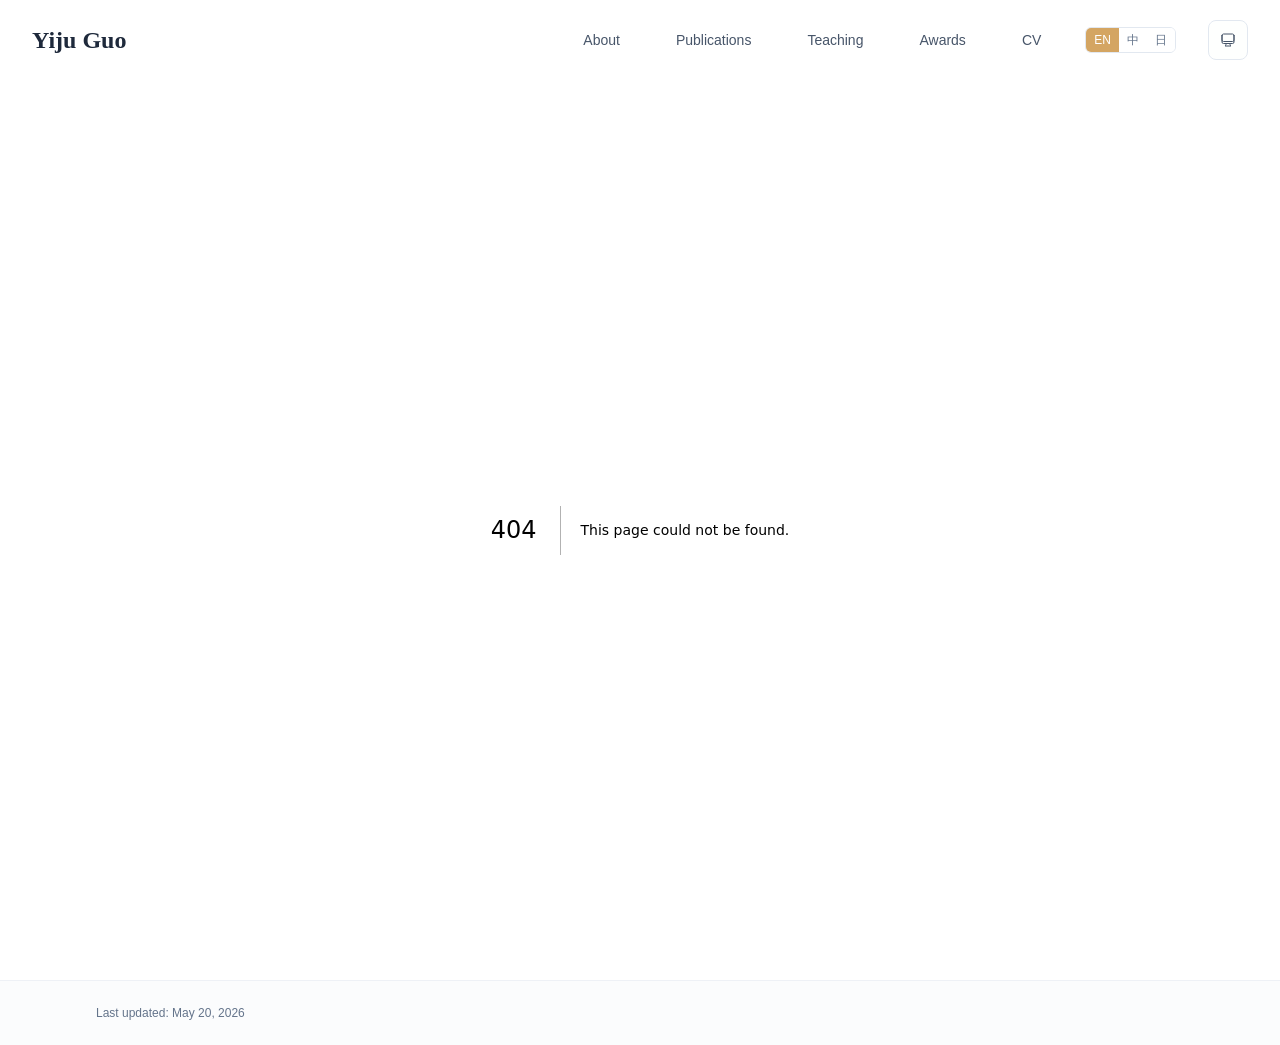
==== commit 7a5e268d: "Add zoom and pan support to visitor map Co-Authored-By: Claude Opus 4.6 (1M context) <noreply@anthro" ====
--- a/404/index.html
+++ b/404/index.html
@@ -1,4 +1,4 @@
-<!DOCTYPE html><html lang="en" class="scroll-smooth"><head><meta charSet="utf-8"/><meta name="viewport" content="width=device-width, initial-scale=1"/><link rel="stylesheet" href="/_next/static/css/10be8fe6697fffe3.css" data-precedence="next"/><link rel="preload" as="script" fetchPriority="low" href="/_next/static/chunks/webpack-679b75d1c4c2027c.js"/><script src="/_next/static/chunks/4bd1b696-70b6d399998de86a.js" async=""></script><script src="/_next/static/chunks/684-50096e198fb40285.js" async=""></script><script src="/_next/static/chunks/main-app-9eafb1322f0dab38.js" async=""></script><script src="/_next/static/chunks/161-2061caadb2018b27.js" async=""></script><script src="/_next/static/chunks/874-196dbf0660d69360.js" async=""></script><script src="/_next/static/chunks/560-dc25b2d8b8d763b3.js" async=""></script><script src="/_next/static/chunks/app/layout-9c6e6b49c30ef992.js" async=""></script><meta name="robots" content="noindex"/><title>404: This page could not be found.</title><link rel="icon" href="/favicon.svg" type="image/svg+xml"/><link rel="dns-prefetch" href="https://google-fonts.jialeliu.com"/><link rel="preconnect" href="https://google-fonts.jialeliu.com" crossorigin=""/><link rel="preload" as="style" href="https://google-fonts.jialeliu.com/css2?family=Inter:wght@300;400;500;600;700&amp;family=Crimson+Text:ital,wght@0,400;0,600;1,400&amp;display=swap"/><link rel="stylesheet" id="gfonts-css" href="https://google-fonts.jialeliu.com/css2?family=Inter:wght@300;400;500;600;700&amp;family=Crimson+Text:ital,wght@0,400;0,600;1,400&amp;display=swap" media="print"/><script>
+<!DOCTYPE html><html lang="en" class="scroll-smooth"><head><meta charSet="utf-8"/><meta name="viewport" content="width=device-width, initial-scale=1"/><link rel="stylesheet" href="/_next/static/css/a9b1dbf002d30e11.css" data-precedence="next"/><link rel="preload" as="script" fetchPriority="low" href="/_next/static/chunks/webpack-f0837b72ca9dfe16.js"/><script src="/_next/static/chunks/4bd1b696-70b6d399998de86a.js" async=""></script><script src="/_next/static/chunks/684-50096e198fb40285.js" async=""></script><script src="/_next/static/chunks/main-app-9eafb1322f0dab38.js" async=""></script><script src="/_next/static/chunks/843-80c0dd72312e00d1.js" async=""></script><script src="/_next/static/chunks/874-196dbf0660d69360.js" async=""></script><script src="/_next/static/chunks/388-35b34fea8c40f816.js" async=""></script><script src="/_next/static/chunks/app/layout-0a3def5a83df4b5f.js" async=""></script><meta name="robots" content="noindex"/><title>404: This page could not be found.</title><link rel="icon" href="/favicon.svg?v=2" type="image/svg+xml"/><link rel="dns-prefetch" href="https://google-fonts.jialeliu.com"/><link rel="preconnect" href="https://google-fonts.jialeliu.com" crossorigin=""/><link rel="preload" as="style" href="https://google-fonts.jialeliu.com/css2?family=Inter:wght@300;400;500;600;700&amp;family=Crimson+Text:ital,wght@0,400;0,600;1,400&amp;display=swap"/><link rel="stylesheet" id="gfonts-css" href="https://google-fonts.jialeliu.com/css2?family=Inter:wght@300;400;500;600;700&amp;family=Crimson+Text:ital,wght@0,400;0,600;1,400&amp;display=swap" media="print"/><script>
               (function(){
                 var l = document.getElementById('gfonts-css');
                 if (!l) return;
@@ -21,4 +21,4 @@
                 root.classList.add('light');
                 root.setAttribute('data-theme', 'light');
               }
-            </script><title>Yiju Guo</title><meta name="description" content="PhD student at Renmin University of China."/><meta name="author" content="Yiju Guo"/><meta name="keywords" content="Yiju Guo,PhD,Research,Gaoling School of Artificial Intelligence, Renmin University of China"/><meta name="creator" content="Yiju Guo"/><meta name="publisher" content="Yiju Guo"/><meta property="og:title" content="Yiju Guo"/><meta property="og:description" content="PhD student at Renmin University of China."/><meta property="og:site_name" content="Yiju Guo&#x27;s Academic Website"/><meta property="og:locale" content="en_US"/><meta property="og:type" content="website"/><meta name="twitter:card" content="summary"/><meta name="twitter:title" content="Yiju Guo"/><meta name="twitter:description" content="PhD student at Renmin University of China."/><link rel="icon" href="/favicon.svg"/><script>document.querySelectorAll('body link[rel="icon"], body link[rel="apple-touch-icon"]').forEach(el => document.head.appendChild(el))</script><script src="/_next/static/chunks/polyfills-42372ed130431b0a.js" noModule=""></script></head><body class="font-sans antialiased"><div style="visibility:hidden"><nav class="fixed top-0 left-0 right-0 z-50" data-headlessui-state=""><div class="transition-all duration-300 ease-out bg-transparent" style="transform:translateY(-100px)"><div class="max-w-7xl mx-auto px-4 sm:px-6 lg:px-8"><div class="flex justify-between items-center h-16 lg:h-20"><div class="flex-shrink-0" tabindex="0"><a class="text-xl lg:text-2xl font-serif font-semibold text-primary hover:text-accent transition-colors duration-200" href="/">Yiju Guo</a></div><div class="hidden lg:block"><div class="ml-10 flex items-center space-x-8"><div class="flex items-baseline space-x-8"><a class="relative px-3 py-2 text-sm font-medium transition-all duration-200 rounded hover:bg-accent/10 hover:shadow-sm text-neutral-600 hover:text-primary" href="/"><span class="relative z-10">About</span></a><a class="relative px-3 py-2 text-sm font-medium transition-all duration-200 rounded hover:bg-accent/10 hover:shadow-sm text-neutral-600 hover:text-primary" href="/publications/"><span class="relative z-10">Publications</span></a><a class="relative px-3 py-2 text-sm font-medium transition-all duration-200 rounded hover:bg-accent/10 hover:shadow-sm text-neutral-600 hover:text-primary" href="/teaching/"><span class="relative z-10">Teaching</span></a><a class="relative px-3 py-2 text-sm font-medium transition-all duration-200 rounded hover:bg-accent/10 hover:shadow-sm text-neutral-600 hover:text-primary" href="/awards/"><span class="relative z-10">Awards</span></a><a class="relative px-3 py-2 text-sm font-medium transition-all duration-200 rounded hover:bg-accent/10 hover:shadow-sm text-neutral-600 hover:text-primary" href="/cv/"><span class="relative z-10">CV</span></a></div><div class="flex items-center justify-center w-10 h-10 rounded-lg border border-neutral-200 dark:border-[rgba(148,163,184,0.24)] bg-background dark:bg-neutral-800"><div class="w-4 h-4 rounded-full bg-neutral-300 animate-pulse"></div></div></div></div><div class="lg:hidden flex items-center space-x-2"><div class="flex items-center justify-center w-10 h-10 rounded-lg border border-neutral-200 dark:border-[rgba(148,163,184,0.24)] bg-background dark:bg-neutral-800"><div class="w-4 h-4 rounded-full bg-neutral-300 animate-pulse"></div></div><button class="inline-flex items-center justify-center p-2 rounded-md text-neutral-600 hover:text-primary hover:bg-neutral-100 dark:hover:bg-neutral-800 focus:outline-none focus:ring-2 focus:ring-inset focus:ring-accent transition-colors duration-200" id="headlessui-disclosure-button-«R5pdb»" type="button" aria-expanded="false" data-headlessui-state=""><span class="sr-only">Open main menu</span><div><svg xmlns="http://www.w3.org/2000/svg" fill="none" viewBox="0 0 24 24" stroke-width="1.5" stroke="currentColor" aria-hidden="true" data-slot="icon" class="block h-6 w-6"><path stroke-linecap="round" stroke-linejoin="round" d="M3.75 6.75h16.5M3.75 12h16.5m-16.5 5.25h16.5"></path></svg></div></button></div></div></div></div></nav><main class="min-h-screen pt-16 lg:pt-20"><div style="font-family:system-ui,&quot;Segoe UI&quot;,Roboto,Helvetica,Arial,sans-serif,&quot;Apple Color Emoji&quot;,&quot;Segoe UI Emoji&quot;;height:100vh;text-align:center;display:flex;flex-direction:column;align-items:center;justify-content:center"><div><style>body{color:#000;background:#fff;margin:0}.next-error-h1{border-right:1px solid rgba(0,0,0,.3)}@media (prefers-color-scheme:dark){body{color:#fff;background:#000}.next-error-h1{border-right:1px solid rgba(255,255,255,.3)}}</style><h1 class="next-error-h1" style="display:inline-block;margin:0 20px 0 0;padding:0 23px 0 0;font-size:24px;font-weight:500;vertical-align:top;line-height:49px">404</h1><div style="display:inline-block"><h2 style="font-size:14px;font-weight:400;line-height:49px;margin:0">This page could not be found.</h2></div></div></div><!--$--><!--/$--><!--$--><!--/$--></main><footer class="border-t border-neutral-200/50 bg-neutral-50/50 dark:bg-neutral-900/50 dark:border-neutral-700/50"><div class="max-w-6xl mx-auto px-4 sm:px-6 lg:px-8 py-6"><div class="flex flex-col sm:flex-row justify-between items-center gap-2"><p class="text-xs text-neutral-500">Last updated: <!-- -->December 11, 2025</p><p class="text-xs text-neutral-500 flex items-center"><a href="https://github.com/xyjoey/PRISM" target="_blank" rel="noopener noreferrer">Built with PRISM</a><span class="ml-2">🚀</span></p></div></div></footer></div><script src="/_next/static/chunks/webpack-679b75d1c4c2027c.js" async=""></script><script>(self.__next_f=self.__next_f||[]).push([0])</script><script>self.__next_f.push([1,"1:\"$Sreact.fragment\"\n2:I[3719,[\"161\",\"static/chunks/161-2061caadb2018b27.js\",\"874\",\"static/chunks/874-196dbf0660d69360.js\",\"560\",\"static/chunks/560-dc25b2d8b8d763b3.js\",\"177\",\"static/chunks/app/layout-9c6e6b49c30ef992.js\"],\"ThemeProvider\"]\n3:I[768,[\"161\",\"static/chunks/161-2061caadb2018b27.js\",\"874\",\"static/chunks/874-196dbf0660d69360.js\",\"560\",\"static/chunks/560-dc25b2d8b8d763b3.js\",\"177\",\"static/chunks/app/layout-9c6e6b49c30ef992.js\"],\"default\"]\n4:I[7555,[],\"\"]\n5:I[1295,[],\"\"]\n6:I[2548,[\"161\",\"static/chunks/161-2061caadb2018b27.js\",\"874\",\"static/chunks/874-196dbf0660d69360.js\",\"560\",\"static/chunks/560-dc25b2d8b8d763b3.js\",\"177\",\"static/chunks/app/layout-9c6e6b49c30ef992.js\"],\"default\"]\n7:I[9665,[],\"MetadataBoundary\"]\n9:I[9665,[],\"OutletBoundary\"]\nc:I[4911,[],\"AsyncMetadataOutlet\"]\ne:I[9665,[],\"ViewportBoundary\"]\n10:I[6614,[],\"\"]\n:HL[\"/_next/static/css/10be8fe6697fffe3.css\",\"style\"]\n"])</script><script>self.__next_f.push([1,"0:{\"P\":null,\"b\":\"O1XdRZ70J9u_9Rv2dLiwb\",\"p\":\"\",\"c\":[\"\",\"_not-found\",\"\"],\"i\":false,\"f\":[[[\"\",{\"children\":[\"/_not-found\",{\"children\":[\"__PAGE__\",{}]}]},\"$undefined\",\"$undefined\",true],[\"\",[\"$\",\"$1\",\"c\",{\"children\":[[[\"$\",\"link\",\"0\",{\"rel\":\"stylesheet\",\"href\":\"/_next/static/css/10be8fe6697fffe3.css\",\"precedence\":\"next\",\"crossOrigin\":\"$undefined\",\"nonce\":\"$undefined\"}]],[\"$\",\"html\",null,{\"lang\":\"en\",\"className\":\"scroll-smooth\",\"suppressHydrationWarning\":true,\"children\":[[\"$\",\"head\",null,{\"children\":[[\"$\",\"link\",null,{\"rel\":\"icon\",\"href\":\"/favicon.svg\",\"type\":\"image/svg+xml\"}],[\"$\",\"link\",null,{\"rel\":\"dns-prefetch\",\"href\":\"https://google-fonts.jialeliu.com\"}],[\"$\",\"link\",null,{\"rel\":\"preconnect\",\"href\":\"https://google-fonts.jialeliu.com\",\"crossOrigin\":\"\"}],[\"$\",\"link\",null,{\"rel\":\"preload\",\"as\":\"style\",\"href\":\"https://google-fonts.jialeliu.com/css2?family=Inter:wght@300;400;500;600;700\u0026family=Crimson+Text:ital,wght@0,400;0,600;1,400\u0026display=swap\"}],[\"$\",\"link\",null,{\"rel\":\"stylesheet\",\"id\":\"gfonts-css\",\"href\":\"https://google-fonts.jialeliu.com/css2?family=Inter:wght@300;400;500;600;700\u0026family=Crimson+Text:ital,wght@0,400;0,600;1,400\u0026display=swap\",\"media\":\"print\"}],[\"$\",\"script\",null,{\"dangerouslySetInnerHTML\":{\"__html\":\"\\n              (function(){\\n                var l = document.getElementById('gfonts-css');\\n                if (!l) return;\\n                if (l.media !== 'all') {\\n                  l.addEventListener('load', function(){ try { l.media = 'all'; } catch(e){} });\\n                }\\n              })();\\n            \"}}],[\"$\",\"noscript\",null,{\"children\":[\"$\",\"link\",null,{\"rel\":\"stylesheet\",\"href\":\"https://google-fonts.jialeliu.com/css2?family=Inter:wght@300;400;500;600;700\u0026family=Crimson+Text:ital,wght@0,400;0,600;1,400\u0026display=swap\"}]}],[\"$\",\"script\",null,{\"dangerouslySetInnerHTML\":{\"__html\":\"\\n              try {\\n                const theme = localStorage.getItem('theme-storage');\\n                const parsed = theme ? JSON.parse(theme) : null;\\n                const setting = parsed?.state?.theme || 'system';\\n                const prefersDark = typeof window !== 'undefined' \u0026\u0026 window.matchMedia \u0026\u0026 window.matchMedia('(prefers-color-scheme: dark)').matches;\\n                const effective = setting === 'dark' ? 'dark' : (setting === 'light' ? 'light' : (prefersDark ? 'dark' : 'light'));\\n                var root = document.documentElement;\\n                root.classList.add(effective);\\n                root.setAttribute('data-theme', effective);\\n              } catch (e) {\\n                var root = document.documentElement;\\n                root.classList.add('light');\\n                root.setAttribute('data-theme', 'light');\\n              }\\n            \"}}]]}],[\"$\",\"body\",null,{\"className\":\"font-sans antialiased\",\"children\":[\"$\",\"$L2\",null,{\"children\":[[\"$\",\"$L3\",null,{\"items\":[{\"title\":\"About\",\"type\":\"page\",\"target\":\"about\",\"href\":\"/\"},{\"title\":\"Publications\",\"type\":\"page\",\"target\":\"publications\",\"href\":\"/publications\"},{\"title\":\"Teaching\",\"type\":\"page\",\"target\":\"teaching\",\"href\":\"/teaching\"},{\"title\":\"Awards\",\"type\":\"page\",\"target\":\"awards\",\"href\":\"/awards\"},{\"title\":\"CV\",\"type\":\"page\",\"target\":\"cv\",\"href\":\"/cv\"}],\"siteTitle\":\"Yiju Guo\",\"enableOnePageMode\":false}],[\"$\",\"main\",null,{\"className\":\"min-h-screen pt-16 lg:pt-20\",\"children\":[\"$\",\"$L4\",null,{\"parallelRouterKey\":\"children\",\"error\":\"$undefined\",\"errorStyles\":\"$undefined\",\"errorScripts\":\"$undefined\",\"template\":[\"$\",\"$L5\",null,{}],\"templateStyles\":\"$undefined\",\"templateScripts\":\"$undefined\",\"notFound\":[[[\"$\",\"title\",null,{\"children\":\"404: This page could not be found.\"}],[\"$\",\"div\",null,{\"style\":{\"fontFamily\":\"system-ui,\\\"Segoe UI\\\",Roboto,Helvetica,Arial,sans-serif,\\\"Apple Color Emoji\\\",\\\"Segoe UI Emoji\\\"\",\"height\":\"100vh\",\"textAlign\":\"center\",\"display\":\"flex\",\"flexDirection\":\"column\",\"alignItems\":\"center\",\"justifyContent\":\"center\"},\"children\":[\"$\",\"div\",null,{\"children\":[[\"$\",\"style\",null,{\"dangerouslySetInnerHTML\":{\"__html\":\"body{color:#000;background:#fff;margin:0}.next-error-h1{border-right:1px solid rgba(0,0,0,.3)}@media (prefers-color-scheme:dark){body{color:#fff;background:#000}.next-error-h1{border-right:1px solid rgba(255,255,255,.3)}}\"}}],[\"$\",\"h1\",null,{\"className\":\"next-error-h1\",\"style\":{\"display\":\"inline-block\",\"margin\":\"0 20px 0 0\",\"padding\":\"0 23px 0 0\",\"fontSize\":24,\"fontWeight\":500,\"verticalAlign\":\"top\",\"lineHeight\":\"49px\"},\"children\":404}],[\"$\",\"div\",null,{\"style\":{\"display\":\"inline-block\"},\"children\":[\"$\",\"h2\",null,{\"style\":{\"fontSize\":14,\"fontWeight\":400,\"lineHeight\":\"49px\",\"margin\":0},\"children\":\"This page could not be found.\"}]}]]}]}]],[]],\"forbidden\":\"$undefined\",\"unauthorized\":\"$undefined\"}]}],[\"$\",\"$L6\",null,{\"lastUpdated\":\"December 11, 2025\"}]]}]}]]}]]}],{\"children\":[\"/_not-found\",[\"$\",\"$1\",\"c\",{\"children\":[null,[\"$\",\"$L4\",null,{\"parallelRouterKey\":\"children\",\"error\":\"$undefined\",\"errorStyles\":\"$undefined\",\"errorScripts\":\"$undefined\",\"template\":[\"$\",\"$L5\",null,{}],\"templateStyles\":\"$undefined\",\"templateScripts\":\"$undefined\",\"notFound\":\"$undefined\",\"forbidden\":\"$undefined\",\"unauthorized\":\"$undefined\"}]]}],{\"children\":[\"__PAGE__\",[\"$\",\"$1\",\"c\",{\"children\":[[[\"$\",\"title\",null,{\"children\":\"404: This page could not be found.\"}],[\"$\",\"div\",null,{\"style\":\"$0:f:0:1:1:props:children:1:props:children:1:props:children:props:children:1:props:children:props:notFound:0:1:props:style\",\"children\":[\"$\",\"div\",null,{\"children\":[[\"$\",\"style\",null,{\"dangerouslySetInnerHTML\":{\"__html\":\"body{color:#000;background:#fff;margin:0}.next-error-h1{border-right:1px solid rgba(0,0,0,.3)}@media (prefers-color-scheme:dark){body{color:#fff;background:#000}.next-error-h1{border-right:1px solid rgba(255,255,255,.3)}}\"}}],[\"$\",\"h1\",null,{\"className\":\"next-error-h1\",\"style\":\"$0:f:0:1:1:props:children:1:props:children:1:props:children:props:children:1:props:children:props:notFound:0:1:props:children:props:children:1:props:style\",\"children\":404}],[\"$\",\"div\",null,{\"style\":\"$0:f:0:1:1:props:children:1:props:children:1:props:children:props:children:1:props:children:props:notFound:0:1:props:children:props:children:2:props:style\",\"children\":[\"$\",\"h2\",null,{\"style\":\"$0:f:0:1:1:props:children:1:props:children:1:props:children:props:children:1:props:children:props:notFound:0:1:props:children:props:children:2:props:children:props:style\",\"children\":\"This page could not be found.\"}]}]]}]}]],[\"$\",\"$L7\",null,{\"children\":\"$L8\"}],null,[\"$\",\"$L9\",null,{\"children\":[\"$La\",\"$Lb\",[\"$\",\"$Lc\",null,{\"promise\":\"$@d\"}]]}]]}],{},null,false]},null,false]},null,false],[\"$\",\"$1\",\"h\",{\"children\":[[\"$\",\"meta\",null,{\"name\":\"robots\",\"content\":\"noindex\"}],[\"$\",\"$1\",\"wRyKOoJ3Usuy5F5jQjPX-\",{\"children\":[[\"$\",\"$Le\",null,{\"children\":\"$Lf\"}],null]}],null]}],false]],\"m\":\"$undefined\",\"G\":[\"$10\",\"$undefined\"],\"s\":false,\"S\":true}\n"])</script><script>self.__next_f.push([1,"11:\"$Sreact.suspense\"\n12:I[4911,[],\"AsyncMetadata\"]\n8:[\"$\",\"$11\",null,{\"fallback\":null,\"children\":[\"$\",\"$L12\",null,{\"promise\":\"$@13\"}]}]\n"])</script><script>self.__next_f.push([1,"b:null\n"])</script><script>self.__next_f.push([1,"f:[[\"$\",\"meta\",\"0\",{\"charSet\":\"utf-8\"}],[\"$\",\"meta\",\"1\",{\"name\":\"viewport\",\"content\":\"width=device-width, initial-scale=1\"}]]\na:null\n"])</script><script>self.__next_f.push([1,"13:{\"metadata\":[[\"$\",\"title\",\"0\",{\"children\":\"Yiju Guo\"}],[\"$\",\"meta\",\"1\",{\"name\":\"description\",\"content\":\"PhD student at Renmin University of China.\"}],[\"$\",\"meta\",\"2\",{\"name\":\"author\",\"content\":\"Yiju Guo\"}],[\"$\",\"meta\",\"3\",{\"name\":\"keywords\",\"content\":\"Yiju Guo,PhD,Research,Gaoling School of Artificial Intelligence, Renmin University of China\"}],[\"$\",\"meta\",\"4\",{\"name\":\"creator\",\"content\":\"Yiju Guo\"}],[\"$\",\"meta\",\"5\",{\"name\":\"publisher\",\"content\":\"Yiju Guo\"}],[\"$\",\"meta\",\"6\",{\"property\":\"og:title\",\"content\":\"Yiju Guo\"}],[\"$\",\"meta\",\"7\",{\"property\":\"og:description\",\"content\":\"PhD student at Renmin University of China.\"}],[\"$\",\"meta\",\"8\",{\"property\":\"og:site_name\",\"content\":\"Yiju Guo's Academic Website\"}],[\"$\",\"meta\",\"9\",{\"property\":\"og:locale\",\"content\":\"en_US\"}],[\"$\",\"meta\",\"10\",{\"property\":\"og:type\",\"content\":\"website\"}],[\"$\",\"meta\",\"11\",{\"name\":\"twitter:card\",\"content\":\"summary\"}],[\"$\",\"meta\",\"12\",{\"name\":\"twitter:title\",\"content\":\"Yiju Guo\"}],[\"$\",\"meta\",\"13\",{\"name\":\"twitter:description\",\"content\":\"PhD student at Renmin University of China.\"}],[\"$\",\"link\",\"14\",{\"rel\":\"icon\",\"href\":\"/favicon.svg\"}]],\"error\":null,\"digest\":\"$undefined\"}\nd:{\"metadata\":\"$13:metadata\",\"error\":null,\"digest\":\"$undefined\"}\n"])</script></body></html>+            </script><title>Yiju Guo</title><meta name="description" content="PhD student at Renmin University of China."/><meta name="author" content="Yiju Guo"/><meta name="keywords" content="Yiju Guo,PhD,Research,Gaoling School of Artificial Intelligence, Renmin University of China"/><meta name="creator" content="Yiju Guo"/><meta name="publisher" content="Yiju Guo"/><meta property="og:title" content="Yiju Guo"/><meta property="og:description" content="PhD student at Renmin University of China."/><meta property="og:site_name" content="Yiju Guo&#x27;s Academic Website"/><meta property="og:locale" content="en_US"/><meta property="og:type" content="website"/><meta name="twitter:card" content="summary"/><meta name="twitter:title" content="Yiju Guo"/><meta name="twitter:description" content="PhD student at Renmin University of China."/><link rel="icon" href="/favicon.svg?v=2"/><script>document.querySelectorAll('body link[rel="icon"], body link[rel="apple-touch-icon"]').forEach(el => document.head.appendChild(el))</script><script src="/_next/static/chunks/polyfills-42372ed130431b0a.js" noModule=""></script></head><body class="font-sans antialiased"><div style="visibility:hidden"><nav class="fixed top-0 left-0 right-0 z-50" data-headlessui-state=""><div class="transition-all duration-300 ease-out bg-transparent" style="transform:translateY(-100px)"><div class="max-w-7xl mx-auto px-4 sm:px-6 lg:px-8"><div class="flex justify-between items-center h-16 lg:h-20"><div class="flex-shrink-0" tabindex="0"><a class="text-xl lg:text-2xl font-serif font-semibold text-primary hover:text-accent transition-colors duration-200" href="/">Yiju Guo</a></div><div class="hidden lg:block"><div class="ml-10 flex items-center space-x-8"><div class="flex items-baseline space-x-8"><a class="relative px-3 py-2 text-sm font-medium transition-all duration-200 rounded hover:bg-accent/10 hover:shadow-sm text-neutral-600 hover:text-primary" href="/"><span class="relative z-10">About</span></a><a class="relative px-3 py-2 text-sm font-medium transition-all duration-200 rounded hover:bg-accent/10 hover:shadow-sm text-neutral-600 hover:text-primary" href="/publications/"><span class="relative z-10">Publications</span></a><a class="relative px-3 py-2 text-sm font-medium transition-all duration-200 rounded hover:bg-accent/10 hover:shadow-sm text-neutral-600 hover:text-primary" href="/teaching/"><span class="relative z-10">Teaching</span></a><a class="relative px-3 py-2 text-sm font-medium transition-all duration-200 rounded hover:bg-accent/10 hover:shadow-sm text-neutral-600 hover:text-primary" href="/awards/"><span class="relative z-10">Awards</span></a><a class="relative px-3 py-2 text-sm font-medium transition-all duration-200 rounded hover:bg-accent/10 hover:shadow-sm text-neutral-600 hover:text-primary" href="/cv/"><span class="relative z-10">CV</span></a></div><div class="flex rounded-md border border-neutral-200 dark:border-neutral-700 overflow-hidden"><button class="px-2 py-1 text-xs font-medium transition-colors duration-200 bg-accent text-white" aria-label="Switch to en">EN</button><button class="px-2 py-1 text-xs font-medium transition-colors duration-200 bg-white dark:bg-neutral-900 text-neutral-500 dark:text-neutral-400 hover:text-accent" aria-label="Switch to zh">中</button><button class="px-2 py-1 text-xs font-medium transition-colors duration-200 bg-white dark:bg-neutral-900 text-neutral-500 dark:text-neutral-400 hover:text-accent" aria-label="Switch to ja">日</button></div><div class="flex items-center justify-center w-10 h-10 rounded-lg border border-neutral-200 dark:border-[rgba(148,163,184,0.24)] bg-background dark:bg-neutral-800"><div class="w-4 h-4 rounded-full bg-neutral-300 animate-pulse"></div></div></div></div><div class="lg:hidden flex items-center space-x-2"><div class="flex rounded-md border border-neutral-200 dark:border-neutral-700 overflow-hidden"><button class="px-2 py-1 text-xs font-medium transition-colors duration-200 bg-accent text-white" aria-label="Switch to en">EN</button><button class="px-2 py-1 text-xs font-medium transition-colors duration-200 bg-white dark:bg-neutral-900 text-neutral-500 dark:text-neutral-400 hover:text-accent" aria-label="Switch to zh">中</button><button class="px-2 py-1 text-xs font-medium transition-colors duration-200 bg-white dark:bg-neutral-900 text-neutral-500 dark:text-neutral-400 hover:text-accent" aria-label="Switch to ja">日</button></div><div class="flex items-center justify-center w-10 h-10 rounded-lg border border-neutral-200 dark:border-[rgba(148,163,184,0.24)] bg-background dark:bg-neutral-800"><div class="w-4 h-4 rounded-full bg-neutral-300 animate-pulse"></div></div><button class="inline-flex items-center justify-center p-2 rounded-md text-neutral-600 hover:text-primary hover:bg-neutral-100 dark:hover:bg-neutral-800 focus:outline-none focus:ring-2 focus:ring-inset focus:ring-accent transition-colors duration-200" id="headlessui-disclosure-button-«R7pdb»" type="button" aria-expanded="false" data-headlessui-state=""><span class="sr-only">Open main menu</span><div><svg xmlns="http://www.w3.org/2000/svg" fill="none" viewBox="0 0 24 24" stroke-width="1.5" stroke="currentColor" aria-hidden="true" data-slot="icon" class="block h-6 w-6"><path stroke-linecap="round" stroke-linejoin="round" d="M3.75 6.75h16.5M3.75 12h16.5m-16.5 5.25h16.5"></path></svg></div></button></div></div></div></div></nav><main class="min-h-screen pt-16 lg:pt-20"><div style="font-family:system-ui,&quot;Segoe UI&quot;,Roboto,Helvetica,Arial,sans-serif,&quot;Apple Color Emoji&quot;,&quot;Segoe UI Emoji&quot;;height:100vh;text-align:center;display:flex;flex-direction:column;align-items:center;justify-content:center"><div><style>body{color:#000;background:#fff;margin:0}.next-error-h1{border-right:1px solid rgba(0,0,0,.3)}@media (prefers-color-scheme:dark){body{color:#fff;background:#000}.next-error-h1{border-right:1px solid rgba(255,255,255,.3)}}</style><h1 class="next-error-h1" style="display:inline-block;margin:0 20px 0 0;padding:0 23px 0 0;font-size:24px;font-weight:500;vertical-align:top;line-height:49px">404</h1><div style="display:inline-block"><h2 style="font-size:14px;font-weight:400;line-height:49px;margin:0">This page could not be found.</h2></div></div></div><!--$--><!--/$--><!--$--><!--/$--></main><footer class="border-t border-neutral-200/50 bg-neutral-50/50 dark:bg-neutral-900/50 dark:border-neutral-700/50"><div class="max-w-6xl mx-auto px-4 sm:px-6 lg:px-8 py-6"><div class="flex flex-col sm:flex-row justify-between items-center gap-2"><p class="text-xs text-neutral-500">Last updated<!-- -->: <!-- -->May 20, 2026</p></div></div></footer></div><script src="/_next/static/chunks/webpack-f0837b72ca9dfe16.js" async=""></script><script>(self.__next_f=self.__next_f||[]).push([0])</script><script>self.__next_f.push([1,"1:\"$Sreact.fragment\"\n2:I[3719,[\"843\",\"static/chunks/843-80c0dd72312e00d1.js\",\"874\",\"static/chunks/874-196dbf0660d69360.js\",\"388\",\"static/chunks/388-35b34fea8c40f816.js\",\"177\",\"static/chunks/app/layout-0a3def5a83df4b5f.js\"],\"ThemeProvider\"]\n3:I[3362,[\"843\",\"static/chunks/843-80c0dd72312e00d1.js\",\"874\",\"static/chunks/874-196dbf0660d69360.js\",\"388\",\"static/chunks/388-35b34fea8c40f816.js\",\"177\",\"static/chunks/app/layout-0a3def5a83df4b5f.js\"],\"default\"]\n4:I[7555,[],\"\"]\n5:I[1295,[],\"\"]\n6:I[2548,[\"843\",\"static/chunks/843-80c0dd72312e00d1.js\",\"874\",\"static/chunks/874-196dbf0660d69360.js\",\"388\",\"static/chunks/388-35b34fea8c40f816.js\",\"177\",\"static/chunks/app/layout-0a3def5a83df4b5f.js\"],\"default\"]\n7:I[9665,[],\"MetadataBoundary\"]\n9:I[9665,[],\"OutletBoundary\"]\nc:I[4911,[],\"AsyncMetadataOutlet\"]\ne:I[9665,[],\"ViewportBoundary\"]\n10:I[6614,[],\"\"]\n:HL[\"/_next/static/css/a9b1dbf002d30e11.css\",\"style\"]\n"])</script><script>self.__next_f.push([1,"0:{\"P\":null,\"b\":\"cH-Et6wO_I1dZ1WYY9g1t\",\"p\":\"\",\"c\":[\"\",\"_not-found\",\"\"],\"i\":false,\"f\":[[[\"\",{\"children\":[\"/_not-found\",{\"children\":[\"__PAGE__\",{}]}]},\"$undefined\",\"$undefined\",true],[\"\",[\"$\",\"$1\",\"c\",{\"children\":[[[\"$\",\"link\",\"0\",{\"rel\":\"stylesheet\",\"href\":\"/_next/static/css/a9b1dbf002d30e11.css\",\"precedence\":\"next\",\"crossOrigin\":\"$undefined\",\"nonce\":\"$undefined\"}]],[\"$\",\"html\",null,{\"lang\":\"en\",\"className\":\"scroll-smooth\",\"suppressHydrationWarning\":true,\"children\":[[\"$\",\"head\",null,{\"children\":[[\"$\",\"link\",null,{\"rel\":\"icon\",\"href\":\"/favicon.svg?v=2\",\"type\":\"image/svg+xml\"}],[\"$\",\"link\",null,{\"rel\":\"dns-prefetch\",\"href\":\"https://google-fonts.jialeliu.com\"}],[\"$\",\"link\",null,{\"rel\":\"preconnect\",\"href\":\"https://google-fonts.jialeliu.com\",\"crossOrigin\":\"\"}],[\"$\",\"link\",null,{\"rel\":\"preload\",\"as\":\"style\",\"href\":\"https://google-fonts.jialeliu.com/css2?family=Inter:wght@300;400;500;600;700\u0026family=Crimson+Text:ital,wght@0,400;0,600;1,400\u0026display=swap\"}],[\"$\",\"link\",null,{\"rel\":\"stylesheet\",\"id\":\"gfonts-css\",\"href\":\"https://google-fonts.jialeliu.com/css2?family=Inter:wght@300;400;500;600;700\u0026family=Crimson+Text:ital,wght@0,400;0,600;1,400\u0026display=swap\",\"media\":\"print\"}],[\"$\",\"script\",null,{\"dangerouslySetInnerHTML\":{\"__html\":\"\\n              (function(){\\n                var l = document.getElementById('gfonts-css');\\n                if (!l) return;\\n                if (l.media !== 'all') {\\n                  l.addEventListener('load', function(){ try { l.media = 'all'; } catch(e){} });\\n                }\\n              })();\\n            \"}}],[\"$\",\"noscript\",null,{\"children\":[\"$\",\"link\",null,{\"rel\":\"stylesheet\",\"href\":\"https://google-fonts.jialeliu.com/css2?family=Inter:wght@300;400;500;600;700\u0026family=Crimson+Text:ital,wght@0,400;0,600;1,400\u0026display=swap\"}]}],[\"$\",\"script\",null,{\"dangerouslySetInnerHTML\":{\"__html\":\"\\n              try {\\n                const theme = localStorage.getItem('theme-storage');\\n                const parsed = theme ? JSON.parse(theme) : null;\\n                const setting = parsed?.state?.theme || 'system';\\n                const prefersDark = typeof window !== 'undefined' \u0026\u0026 window.matchMedia \u0026\u0026 window.matchMedia('(prefers-color-scheme: dark)').matches;\\n                const effective = setting === 'dark' ? 'dark' : (setting === 'light' ? 'light' : (prefersDark ? 'dark' : 'light'));\\n                var root = document.documentElement;\\n                root.classList.add(effective);\\n                root.setAttribute('data-theme', effective);\\n              } catch (e) {\\n                var root = document.documentElement;\\n                root.classList.add('light');\\n                root.setAttribute('data-theme', 'light');\\n              }\\n            \"}}]]}],[\"$\",\"body\",null,{\"className\":\"font-sans antialiased\",\"children\":[\"$\",\"$L2\",null,{\"children\":[[\"$\",\"$L3\",null,{\"items\":[{\"title\":\"About\",\"type\":\"page\",\"target\":\"about\",\"href\":\"/\"},{\"title\":\"Publications\",\"type\":\"page\",\"target\":\"publications\",\"href\":\"/publications\"},{\"title\":\"Teaching\",\"type\":\"page\",\"target\":\"teaching\",\"href\":\"/teaching\"},{\"title\":\"Awards\",\"type\":\"page\",\"target\":\"awards\",\"href\":\"/awards\"},{\"title\":\"CV\",\"type\":\"page\",\"target\":\"cv\",\"href\":\"/cv\"}],\"siteTitle\":\"Yiju Guo\",\"enableOnePageMode\":false}],[\"$\",\"main\",null,{\"className\":\"min-h-screen pt-16 lg:pt-20\",\"children\":[\"$\",\"$L4\",null,{\"parallelRouterKey\":\"children\",\"error\":\"$undefined\",\"errorStyles\":\"$undefined\",\"errorScripts\":\"$undefined\",\"template\":[\"$\",\"$L5\",null,{}],\"templateStyles\":\"$undefined\",\"templateScripts\":\"$undefined\",\"notFound\":[[[\"$\",\"title\",null,{\"children\":\"404: This page could not be found.\"}],[\"$\",\"div\",null,{\"style\":{\"fontFamily\":\"system-ui,\\\"Segoe UI\\\",Roboto,Helvetica,Arial,sans-serif,\\\"Apple Color Emoji\\\",\\\"Segoe UI Emoji\\\"\",\"height\":\"100vh\",\"textAlign\":\"center\",\"display\":\"flex\",\"flexDirection\":\"column\",\"alignItems\":\"center\",\"justifyContent\":\"center\"},\"children\":[\"$\",\"div\",null,{\"children\":[[\"$\",\"style\",null,{\"dangerouslySetInnerHTML\":{\"__html\":\"body{color:#000;background:#fff;margin:0}.next-error-h1{border-right:1px solid rgba(0,0,0,.3)}@media (prefers-color-scheme:dark){body{color:#fff;background:#000}.next-error-h1{border-right:1px solid rgba(255,255,255,.3)}}\"}}],[\"$\",\"h1\",null,{\"className\":\"next-error-h1\",\"style\":{\"display\":\"inline-block\",\"margin\":\"0 20px 0 0\",\"padding\":\"0 23px 0 0\",\"fontSize\":24,\"fontWeight\":500,\"verticalAlign\":\"top\",\"lineHeight\":\"49px\"},\"children\":404}],[\"$\",\"div\",null,{\"style\":{\"display\":\"inline-block\"},\"children\":[\"$\",\"h2\",null,{\"style\":{\"fontSize\":14,\"fontWeight\":400,\"lineHeight\":\"49px\",\"margin\":0},\"children\":\"This page could not be found.\"}]}]]}]}]],[]],\"forbidden\":\"$undefined\",\"unauthorized\":\"$undefined\"}]}],[\"$\",\"$L6\",null,{\"lastUpdated\":\"May 20, 2026\"}]]}]}]]}]]}],{\"children\":[\"/_not-found\",[\"$\",\"$1\",\"c\",{\"children\":[null,[\"$\",\"$L4\",null,{\"parallelRouterKey\":\"children\",\"error\":\"$undefined\",\"errorStyles\":\"$undefined\",\"errorScripts\":\"$undefined\",\"template\":[\"$\",\"$L5\",null,{}],\"templateStyles\":\"$undefined\",\"templateScripts\":\"$undefined\",\"notFound\":\"$undefined\",\"forbidden\":\"$undefined\",\"unauthorized\":\"$undefined\"}]]}],{\"children\":[\"__PAGE__\",[\"$\",\"$1\",\"c\",{\"children\":[[[\"$\",\"title\",null,{\"children\":\"404: This page could not be found.\"}],[\"$\",\"div\",null,{\"style\":\"$0:f:0:1:1:props:children:1:props:children:1:props:children:props:children:1:props:children:props:notFound:0:1:props:style\",\"children\":[\"$\",\"div\",null,{\"children\":[[\"$\",\"style\",null,{\"dangerouslySetInnerHTML\":{\"__html\":\"body{color:#000;background:#fff;margin:0}.next-error-h1{border-right:1px solid rgba(0,0,0,.3)}@media (prefers-color-scheme:dark){body{color:#fff;background:#000}.next-error-h1{border-right:1px solid rgba(255,255,255,.3)}}\"}}],[\"$\",\"h1\",null,{\"className\":\"next-error-h1\",\"style\":\"$0:f:0:1:1:props:children:1:props:children:1:props:children:props:children:1:props:children:props:notFound:0:1:props:children:props:children:1:props:style\",\"children\":404}],[\"$\",\"div\",null,{\"style\":\"$0:f:0:1:1:props:children:1:props:children:1:props:children:props:children:1:props:children:props:notFound:0:1:props:children:props:children:2:props:style\",\"children\":[\"$\",\"h2\",null,{\"style\":\"$0:f:0:1:1:props:children:1:props:children:1:props:children:props:children:1:props:children:props:notFound:0:1:props:children:props:children:2:props:children:props:style\",\"children\":\"This page could not be found.\"}]}]]}]}]],[\"$\",\"$L7\",null,{\"children\":\"$L8\"}],null,[\"$\",\"$L9\",null,{\"children\":[\"$La\",\"$Lb\",[\"$\",\"$Lc\",null,{\"promise\":\"$@d\"}]]}]]}],{},null,false]},null,false]},null,false],[\"$\",\"$1\",\"h\",{\"children\":[[\"$\",\"meta\",null,{\"name\":\"robots\",\"content\":\"noindex\"}],[\"$\",\"$1\",\"6iGr3oYnAuy1CCuLZkqfw\",{\"children\":[[\"$\",\"$Le\",null,{\"children\":\"$Lf\"}],null]}],null]}],false]],\"m\":\"$undefined\",\"G\":[\"$10\",\"$undefined\"],\"s\":false,\"S\":true}\n"])</script><script>self.__next_f.push([1,"11:\"$Sreact.suspense\"\n12:I[4911,[],\"AsyncMetadata\"]\n8:[\"$\",\"$11\",null,{\"fallback\":null,\"children\":[\"$\",\"$L12\",null,{\"promise\":\"$@13\"}]}]\n"])</script><script>self.__next_f.push([1,"b:null\n"])</script><script>self.__next_f.push([1,"f:[[\"$\",\"meta\",\"0\",{\"charSet\":\"utf-8\"}],[\"$\",\"meta\",\"1\",{\"name\":\"viewport\",\"content\":\"width=device-width, initial-scale=1\"}]]\na:null\n"])</script><script>self.__next_f.push([1,"13:{\"metadata\":[[\"$\",\"title\",\"0\",{\"children\":\"Yiju Guo\"}],[\"$\",\"meta\",\"1\",{\"name\":\"description\",\"content\":\"PhD student at Renmin University of China.\"}],[\"$\",\"meta\",\"2\",{\"name\":\"author\",\"content\":\"Yiju Guo\"}],[\"$\",\"meta\",\"3\",{\"name\":\"keywords\",\"content\":\"Yiju Guo,PhD,Research,Gaoling School of Artificial Intelligence, Renmin University of China\"}],[\"$\",\"meta\",\"4\",{\"name\":\"creator\",\"content\":\"Yiju Guo\"}],[\"$\",\"meta\",\"5\",{\"name\":\"publisher\",\"content\":\"Yiju Guo\"}],[\"$\",\"meta\",\"6\",{\"property\":\"og:title\",\"content\":\"Yiju Guo\"}],[\"$\",\"meta\",\"7\",{\"property\":\"og:description\",\"content\":\"PhD student at Renmin University of China.\"}],[\"$\",\"meta\",\"8\",{\"property\":\"og:site_name\",\"content\":\"Yiju Guo's Academic Website\"}],[\"$\",\"meta\",\"9\",{\"property\":\"og:locale\",\"content\":\"en_US\"}],[\"$\",\"meta\",\"10\",{\"property\":\"og:type\",\"content\":\"website\"}],[\"$\",\"meta\",\"11\",{\"name\":\"twitter:card\",\"content\":\"summary\"}],[\"$\",\"meta\",\"12\",{\"name\":\"twitter:title\",\"content\":\"Yiju Guo\"}],[\"$\",\"meta\",\"13\",{\"name\":\"twitter:description\",\"content\":\"PhD student at Renmin University of China.\"}],[\"$\",\"link\",\"14\",{\"rel\":\"icon\",\"href\":\"/favicon.svg?v=2\"}]],\"error\":null,\"digest\":\"$undefined\"}\nd:{\"metadata\":\"$13:metadata\",\"error\":null,\"digest\":\"$undefined\"}\n"])</script></body></html>
--- a/_next/static/css/a9b1dbf002d30e11.css
+++ b/_next/static/css/a9b1dbf002d30e11.css
@@ -0,0 +1 @@
+/*! tailwindcss v4.2.4 | MIT License | https://tailwindcss.com */@layer properties{@supports (((-webkit-hyphens:none)) and (not (margin-trim:inline))) or ((-moz-orient:inline) and (not (color:rgb(from red r g b)))){*,::backdrop,:after,:before{--tw-translate-x:0;--tw-translate-y:0;--tw-translate-z:0;--tw-rotate-x:initial;--tw-rotate-y:initial;--tw-rotate-z:initial;--tw-skew-x:initial;--tw-skew-y:initial;--tw-space-y-reverse:0;--tw-space-x-reverse:0;--tw-border-style:solid;--tw-leading:initial;--tw-font-weight:initial;--tw-shadow:0 0 #0000;--tw-shadow-color:initial;--tw-shadow-alpha:100%;--tw-inset-shadow:0 0 #0000;--tw-inset-shadow-color:initial;--tw-inset-shadow-alpha:100%;--tw-ring-color:initial;--tw-ring-shadow:0 0 #0000;--tw-inset-ring-color:initial;--tw-inset-ring-shadow:0 0 #0000;--tw-ring-inset:initial;--tw-ring-offset-width:0px;--tw-ring-offset-color:#fff;--tw-ring-offset-shadow:0 0 #0000;--tw-outline-style:solid;--tw-blur:initial;--tw-brightness:initial;--tw-contrast:initial;--tw-grayscale:initial;--tw-hue-rotate:initial;--tw-invert:initial;--tw-opacity:initial;--tw-saturate:initial;--tw-sepia:initial;--tw-drop-shadow:initial;--tw-drop-shadow-color:initial;--tw-drop-shadow-alpha:100%;--tw-drop-shadow-size:initial;--tw-backdrop-blur:initial;--tw-backdrop-brightness:initial;--tw-backdrop-contrast:initial;--tw-backdrop-grayscale:initial;--tw-backdrop-hue-rotate:initial;--tw-backdrop-invert:initial;--tw-backdrop-opacity:initial;--tw-backdrop-saturate:initial;--tw-backdrop-sepia:initial;--tw-duration:initial;--tw-ease:initial;--tw-scale-x:1;--tw-scale-y:1;--tw-scale-z:1}}}@layer theme{:host,:root{--font-sans:"Inter",-apple-system,BlinkMacSystemFont,"Segoe UI",Roboto,sans-serif;--color-red-50:oklch(97.1% .013 17.38);--color-red-400:oklch(70.4% .191 22.216);--color-red-600:oklch(57.7% .245 27.325);--color-red-900:oklch(39.6% .141 25.723);--color-white:#fff;--spacing:.25rem;--container-2xl:42rem;--container-3xl:48rem;--container-4xl:56rem;--container-6xl:72rem;--container-7xl:80rem;--text-xs:.75rem;--text-xs--line-height:calc(1 / .75);--text-sm:.875rem;--text-sm--line-height:calc(1.25 / .875);--text-base:1rem;--text-base--line-height:calc(1.5 / 1);--text-lg:1.125rem;--text-lg--line-height:calc(1.75 / 1.125);--text-xl:1.25rem;--text-xl--line-height:calc(1.75 / 1.25);--text-2xl:1.5rem;--text-2xl--line-height:calc(2 / 1.5);--text-3xl:1.875rem;--text-3xl--line-height:calc(2.25 / 1.875);--text-4xl:2.25rem;--text-4xl--line-height:calc(2.5 / 2.25);--font-weight-medium:500;--font-weight-semibold:600;--font-weight-bold:700;--leading-tight:1.25;--leading-relaxed:1.625;--radius-sm:.25rem;--radius-md:.375rem;--radius-lg:.5rem;--radius-xl:.75rem;--radius-2xl:1rem;--drop-shadow-sm:0 1px 2px #00000026;--ease-out:cubic-bezier(0,0,.2,1);--animate-pulse:pulse 2s cubic-bezier(.4,0,.6,1) infinite;--blur-xl:24px;--aspect-video:16/9;--default-transition-duration:.15s;--default-transition-timing-function:cubic-bezier(.4,0,.2,1);--default-font-family:"Inter",-apple-system,BlinkMacSystemFont,"Segoe UI",Roboto,sans-serif;--default-mono-font-family:"SF Mono",Monaco,"Cascadia Code","Roboto Mono",Consolas,"Courier New",monospace;--line-height-normal:1.5;--shadow-glass:0 8px 32px 0 #1f26875e}}@layer base{*,::backdrop,:after,:before{box-sizing:border-box;border:0 solid;margin:0;padding:0}::file-selector-button{box-sizing:border-box;border:0 solid;margin:0;padding:0}:host,html{-webkit-text-size-adjust:100%;tab-size:4;line-height:1.5;font-family:var(--default-font-family,ui-sans-serif,system-ui,sans-serif,"Apple Color Emoji","Segoe UI Emoji","Segoe UI Symbol","Noto Color Emoji");font-feature-settings:var(--default-font-feature-settings,normal);font-variation-settings:var(--default-font-variation-settings,normal);-webkit-tap-highlight-color:transparent}hr{height:0;color:inherit;border-top-width:1px}abbr:where([title]){-webkit-text-decoration:underline dotted;text-decoration:underline dotted}h1,h2,h3,h4,h5,h6{font-size:inherit;font-weight:inherit}a{color:inherit;-webkit-text-decoration:inherit;text-decoration:inherit}b,strong{font-weight:bolder}code,kbd,pre,samp{font-family:var(--default-mono-font-family,ui-monospace,SFMono-Regular,Menlo,Monaco,Consolas,"Liberation Mono","Courier New",monospace);font-feature-settings:var(--default-mono-font-feature-settings,normal);font-variation-settings:var(--default-mono-font-variation-settings,normal);font-size:1em}small{font-size:80%}sub,sup{vertical-align:baseline;font-size:75%;line-height:0;position:relative}sub{bottom:-.25em}sup{top:-.5em}table{text-indent:0;border-color:inherit;border-collapse:collapse}:-moz-focusring{outline:auto}progress{vertical-align:baseline}summary{display:list-item}menu,ol,ul{list-style:none}audio,canvas,embed,iframe,img,object,svg,video{vertical-align:middle;display:block}img,video{max-width:100%;height:auto}button,input,optgroup,select,textarea{font:inherit;font-feature-settings:inherit;font-variation-settings:inherit;letter-spacing:inherit;color:inherit;opacity:1;background-color:#0000;border-radius:0}::file-selector-button{font:inherit;font-feature-settings:inherit;font-variation-settings:inherit;letter-spacing:inherit;color:inherit;opacity:1;background-color:#0000;border-radius:0}:where(select:is([multiple],[size])) optgroup{font-weight:bolder}:where(select:is([multiple],[size])) optgroup option{padding-inline-start:20px}::file-selector-button{margin-inline-end:4px}::placeholder{opacity:1}@supports (not ((-webkit-appearance:-apple-pay-button))) or (contain-intrinsic-size:1px){::placeholder{color:currentColor}@supports (color:color-mix(in lab,red,red)){::placeholder{color:color-mix(in oklab,currentcolor 50%,transparent)}}}textarea{resize:vertical}::-webkit-search-decoration{-webkit-appearance:none}::-webkit-date-and-time-value{min-height:1lh;text-align:inherit}::-webkit-datetime-edit{display:inline-flex}::-webkit-datetime-edit-fields-wrapper{padding:0}::-webkit-datetime-edit,::-webkit-datetime-edit-year-field{padding-block:0}::-webkit-datetime-edit-day-field,::-webkit-datetime-edit-month-field{padding-block:0}::-webkit-datetime-edit-hour-field,::-webkit-datetime-edit-minute-field{padding-block:0}::-webkit-datetime-edit-millisecond-field,::-webkit-datetime-edit-second-field{padding-block:0}::-webkit-datetime-edit-meridiem-field{padding-block:0}::-webkit-calendar-picker-indicator{line-height:1}:-moz-ui-invalid{box-shadow:none}button,input:where([type=button],[type=reset],[type=submit]){appearance:button}::file-selector-button{appearance:button}::-webkit-inner-spin-button,::-webkit-outer-spin-button{height:auto}[hidden]:where(:not([hidden=until-found])){display:none!important}}@layer components;@layer utilities{.pointer-events-none{pointer-events:none}.visible{visibility:visible}.sr-only{clip-path:inset(50%);white-space:nowrap;border-width:0;width:1px;height:1px;margin:-1px;padding:0;overflow:hidden}.absolute,.sr-only{position:absolute}.fixed{position:fixed}.relative{position:relative}.static{position:static}.sticky{position:sticky}.inset-0{inset:calc(var(--spacing) * 0)}.start{inset-inline-start:var(--spacing)}.end{inset-inline-end:var(--spacing)}.-top-4{top:calc(var(--spacing) * -4)}.top-0{top:calc(var(--spacing) * 0)}.top-1\/2{top:50%}.top-2{top:calc(var(--spacing) * 2)}.top-8{top:calc(var(--spacing) * 8)}.top-full{top:100%}.-right-4{right:calc(var(--spacing) * -4)}.right-0{right:calc(var(--spacing) * 0)}.right-2{right:calc(var(--spacing) * 2)}.-bottom-4{bottom:calc(var(--spacing) * -4)}.-left-4{left:calc(var(--spacing) * -4)}.left-0{left:calc(var(--spacing) * 0)}.left-1\/2{left:50%}.left-3{left:calc(var(--spacing) * 3)}.z-10{z-index:10}.z-20{z-index:20}.z-40{z-index:40}.z-50{z-index:50}.m-5{margin:calc(var(--spacing) * 5)}.mx-auto{margin-inline:auto}.my-4{margin-block:calc(var(--spacing) * 4)}.mt-0\.5{margin-top:calc(var(--spacing) * .5)}.mt-1{margin-top:calc(var(--spacing) * 1)}.mt-2{margin-top:calc(var(--spacing) * 2)}.mt-4{margin-top:calc(var(--spacing) * 4)}.mt-6{margin-top:calc(var(--spacing) * 6)}.mt-8{margin-top:calc(var(--spacing) * 8)}.mt-auto{margin-top:auto}.mr-1{margin-right:calc(var(--spacing) * 1)}.mr-1\.5{margin-right:calc(var(--spacing) * 1.5)}.mr-2{margin-right:calc(var(--spacing) * 2)}.mb-1{margin-bottom:calc(var(--spacing) * 1)}.mb-2{margin-bottom:calc(var(--spacing) * 2)}.mb-3{margin-bottom:calc(var(--spacing) * 3)}.mb-4{margin-bottom:calc(var(--spacing) * 4)}.mb-6{margin-bottom:calc(var(--spacing) * 6)}.mb-8{margin-bottom:calc(var(--spacing) * 8)}.mb-12{margin-bottom:calc(var(--spacing) * 12)}.ml-0{margin-left:calc(var(--spacing) * 0)}.ml-4{margin-left:calc(var(--spacing) * 4)}.ml-10{margin-left:calc(var(--spacing) * 10)}.line-clamp-2{-webkit-line-clamp:2}.line-clamp-2,.line-clamp-3{-webkit-box-orient:vertical;display:-webkit-box;overflow:hidden}.line-clamp-3{-webkit-line-clamp:3}.block{display:block}.contents{display:contents}.flex{display:flex}.grid{display:grid}.hidden{display:none}.inline-flex{display:inline-flex}.aspect-video{aspect-ratio:var(--aspect-video)}.h-0{height:calc(var(--spacing) * 0)}.h-2\.5{height:calc(var(--spacing) * 2.5)}.h-3{height:calc(var(--spacing) * 3)}.h-3\.5{height:calc(var(--spacing) * 3.5)}.h-4{height:calc(var(--spacing) * 4)}.h-5{height:calc(var(--spacing) * 5)}.h-6{height:calc(var(--spacing) * 6)}.h-7{height:calc(var(--spacing) * 7)}.h-10{height:calc(var(--spacing) * 10)}.h-16{height:calc(var(--spacing) * 16)}.h-20{height:calc(var(--spacing) * 20)}.h-64{height:calc(var(--spacing) * 64)}.h-full{height:100%}.min-h-screen{min-height:100vh}.w-0{width:calc(var(--spacing) * 0)}.w-2\.5{width:calc(var(--spacing) * 2.5)}.w-3{width:calc(var(--spacing) * 3)}.w-3\.5{width:calc(var(--spacing) * 3.5)}.w-4{width:calc(var(--spacing) * 4)}.w-5{width:calc(var(--spacing) * 5)}.w-6{width:calc(var(--spacing) * 6)}.w-7{width:calc(var(--spacing) * 7)}.w-10{width:calc(var(--spacing) * 10)}.w-16{width:calc(var(--spacing) * 16)}.w-20{width:calc(var(--spacing) * 20)}.w-32{width:calc(var(--spacing) * 32)}.w-64{width:calc(var(--spacing) * 64)}.w-full{width:100%}.max-w-2xl{max-width:var(--container-2xl)}.max-w-3xl{max-width:var(--container-3xl)}.max-w-4xl{max-width:var(--container-4xl)}.max-w-6xl{max-width:var(--container-6xl)}.max-w-7xl{max-width:var(--container-7xl)}.max-w-\[calc\(100vw-2rem\)\]{max-width:calc(100vw - 2rem)}.min-w-0{min-width:calc(var(--spacing) * 0)}.flex-1{flex:1}.flex-shrink-0,.shrink-0{flex-shrink:0}.flex-grow{flex-grow:1}.-translate-x-1\/2{--tw-translate-x:calc(calc(1 / 2 * 100%) * -1)}.-translate-x-1\/2,.-translate-y-1\/2{translate:var(--tw-translate-x) var(--tw-translate-y)}.-translate-y-1\/2{--tw-translate-y:calc(calc(1 / 2 * 100%) * -1)}.-translate-y-full{--tw-translate-y:-100%;translate:var(--tw-translate-x) var(--tw-translate-y)}.rotate-180{rotate:180deg}.transform{transform:var(--tw-rotate-x,) var(--tw-rotate-y,) var(--tw-rotate-z,) var(--tw-skew-x,) var(--tw-skew-y,)}.animate-pulse{animation:var(--animate-pulse)}.cursor-pointer{cursor:pointer}.scroll-mt-24{scroll-margin-top:calc(var(--spacing) * 24)}.list-inside{list-style-position:inside}.list-decimal{list-style-type:decimal}.list-disc{list-style-type:disc}.columns-1{column-count:1}.break-inside-avoid{break-inside:avoid}.grid-cols-1{grid-template-columns:repeat(1,minmax(0,1fr))}.flex-col{flex-direction:column}.flex-wrap{flex-wrap:wrap}.items-baseline{align-items:baseline}.items-center{align-items:center}.items-start{align-items:flex-start}.justify-between{justify-content:space-between}.justify-center{justify-content:center}.gap-1{gap:calc(var(--spacing) * 1)}.gap-1\.5{gap:calc(var(--spacing) * 1.5)}.gap-2{gap:calc(var(--spacing) * 2)}.gap-3{gap:calc(var(--spacing) * 3)}.gap-4{gap:calc(var(--spacing) * 4)}.gap-6{gap:calc(var(--spacing) * 6)}.gap-12{gap:calc(var(--spacing) * 12)}:where(.space-y-1>:not(:last-child)){--tw-space-y-reverse:0;margin-block-start:calc(calc(var(--spacing) * 1) * var(--tw-space-y-reverse));margin-block-end:calc(calc(var(--spacing) * 1) * calc(1 - var(--tw-space-y-reverse)))}:where(.space-y-2>:not(:last-child)){--tw-space-y-reverse:0;margin-block-start:calc(calc(var(--spacing) * 2) * var(--tw-space-y-reverse));margin-block-end:calc(calc(var(--spacing) * 2) * calc(1 - var(--tw-space-y-reverse)))}:where(.space-y-3>:not(:last-child)){--tw-space-y-reverse:0;margin-block-start:calc(calc(var(--spacing) * 3) * var(--tw-space-y-reverse));margin-block-end:calc(calc(var(--spacing) * 3) * calc(1 - var(--tw-space-y-reverse)))}:where(.space-y-4>:not(:last-child)){--tw-space-y-reverse:0;margin-block-start:calc(calc(var(--spacing) * 4) * var(--tw-space-y-reverse));margin-block-end:calc(calc(var(--spacing) * 4) * calc(1 - var(--tw-space-y-reverse)))}:where(.space-y-6>:not(:last-child)){--tw-space-y-reverse:0;margin-block-start:calc(calc(var(--spacing) * 6) * var(--tw-space-y-reverse));margin-block-end:calc(calc(var(--spacing) * 6) * calc(1 - var(--tw-space-y-reverse)))}:where(.space-y-8>:not(:last-child)){--tw-space-y-reverse:0;margin-block-start:calc(calc(var(--spacing) * 8) * var(--tw-space-y-reverse));margin-block-end:calc(calc(var(--spacing) * 8) * calc(1 - var(--tw-space-y-reverse)))}.\[column-gap\:1\.5rem\]{column-gap:1.5rem}:where(.space-x-0\.5>:not(:last-child)){--tw-space-x-reverse:0;margin-inline-start:calc(calc(var(--spacing) * .5) * var(--tw-space-x-reverse));margin-inline-end:calc(calc(var(--spacing) * .5) * calc(1 - var(--tw-space-x-reverse)))}:where(.space-x-2>:not(:last-child)){--tw-space-x-reverse:0;margin-inline-start:calc(calc(var(--spacing) * 2) * var(--tw-space-x-reverse));margin-inline-end:calc(calc(var(--spacing) * 2) * calc(1 - var(--tw-space-x-reverse)))}:where(.space-x-3>:not(:last-child)){--tw-space-x-reverse:0;margin-inline-start:calc(calc(var(--spacing) * 3) * var(--tw-space-x-reverse));margin-inline-end:calc(calc(var(--spacing) * 3) * calc(1 - var(--tw-space-x-reverse)))}:where(.space-x-8>:not(:last-child)){--tw-space-x-reverse:0;margin-inline-start:calc(calc(var(--spacing) * 8) * var(--tw-space-x-reverse));margin-inline-end:calc(calc(var(--spacing) * 8) * calc(1 - var(--tw-space-x-reverse)))}.overflow-hidden{overflow:hidden}.overflow-visible{overflow:visible}.overflow-x-auto{overflow-x:auto}.scroll-smooth{scroll-behavior:smooth}.rounded{border-radius:.25rem}.rounded-2xl{border-radius:var(--radius-2xl)}.rounded-full{border-radius:3.40282e+38px}.rounded-lg{border-radius:var(--radius-lg)}.rounded-md{border-radius:var(--radius-md)}.rounded-sm{border-radius:var(--radius-sm)}.rounded-xl{border-radius:var(--radius-xl)}.border{border-style:var(--tw-border-style);border-width:1px}.border-t{border-top-style:var(--tw-border-style);border-top-width:1px}.border-t-4{border-top-style:var(--tw-border-style);border-top-width:4px}.border-r-4{border-right-style:var(--tw-border-style);border-right-width:4px}.border-b{border-bottom-style:var(--tw-border-style);border-bottom-width:1px}.border-l-4{border-left-style:var(--tw-border-style);border-left-width:4px}.border-accent,.border-accent\/50{border-color:var(--accent)}@supports (color:color-mix(in lab,red,red)){.border-accent\/50{border-color:color-mix(in oklab,var(--accent) 50%,transparent)}}.border-neutral-100{border-color:var(--neutral-100)}.border-neutral-200,.border-neutral-200\/50{border-color:var(--neutral-200)}@supports (color:color-mix(in lab,red,red)){.border-neutral-200\/50{border-color:color-mix(in oklab,var(--neutral-200) 50%,transparent)}}.border-neutral-300{border-color:var(--neutral-300)}.border-transparent{border-color:#0000}.border-t-accent{border-top-color:var(--accent)}.border-t-neutral-800{border-top-color:var(--neutral-800)}.bg-accent,.bg-accent\/10{background-color:var(--accent)}@supports (color:color-mix(in lab,red,red)){.bg-accent\/10{background-color:color-mix(in oklab,var(--accent) 10%,transparent)}}.bg-background,.bg-background\/80{background-color:var(--background)}@supports (color:color-mix(in lab,red,red)){.bg-background\/80{background-color:color-mix(in oklab,var(--background) 80%,transparent)}}.bg-background\/95{background-color:var(--background)}@supports (color:color-mix(in lab,red,red)){.bg-background\/95{background-color:color-mix(in oklab,var(--background) 95%,transparent)}}.bg-neutral-50,.bg-neutral-50\/50{background-color:var(--neutral-50)}@supports (color:color-mix(in lab,red,red)){.bg-neutral-50\/50{background-color:color-mix(in oklab,var(--neutral-50) 50%,transparent)}}.bg-neutral-100{background-color:var(--neutral-100)}.bg-neutral-300{background-color:var(--neutral-300)}.bg-neutral-800{background-color:var(--neutral-800)}.bg-red-50{background-color:var(--color-red-50)}.bg-transparent{background-color:#0000}.bg-white{background-color:var(--color-white)}.object-cover{object-fit:cover}.object-\[32\%_center\]{object-position:32% center}.object-center{object-position:center}.p-1\.5{padding:calc(var(--spacing) * 1.5)}.p-2{padding:calc(var(--spacing) * 2)}.p-3{padding:calc(var(--spacing) * 3)}.p-4{padding:calc(var(--spacing) * 4)}.p-6{padding:calc(var(--spacing) * 6)}.px-1{padding-inline:calc(var(--spacing) * 1)}.px-1\.5{padding-inline:calc(var(--spacing) * 1.5)}.px-2{padding-inline:calc(var(--spacing) * 2)}.px-2\.5{padding-inline:calc(var(--spacing) * 2.5)}.px-3{padding-inline:calc(var(--spacing) * 3)}.px-4{padding-inline:calc(var(--spacing) * 4)}.py-0\.5{padding-block:calc(var(--spacing) * .5)}.py-1{padding-block:calc(var(--spacing) * 1)}.py-1\.5{padding-block:calc(var(--spacing) * 1.5)}.py-2{padding-block:calc(var(--spacing) * 2)}.py-3{padding-block:calc(var(--spacing) * 3)}.py-6{padding-block:calc(var(--spacing) * 6)}.py-8{padding-block:calc(var(--spacing) * 8)}.py-12{padding-block:calc(var(--spacing) * 12)}.pt-2{padding-top:calc(var(--spacing) * 2)}.pt-16{padding-top:calc(var(--spacing) * 16)}.pr-4{padding-right:calc(var(--spacing) * 4)}.pb-1{padding-bottom:calc(var(--spacing) * 1)}.pb-2{padding-bottom:calc(var(--spacing) * 2)}.pb-3{padding-bottom:calc(var(--spacing) * 3)}.pl-4{padding-left:calc(var(--spacing) * 4)}.pl-10{padding-left:calc(var(--spacing) * 10)}.text-center{text-align:center}.font-mono{font-family:SF Mono,Monaco,Cascadia Code,Roboto Mono,Consolas,Courier New,monospace}.font-sans{font-family:Inter,-apple-system,BlinkMacSystemFont,Segoe UI,Roboto,sans-serif}.font-serif{font-family:Crimson Text,Georgia,serif}.text-2xl{font-size:var(--text-2xl);line-height:var(--tw-leading,var(--text-2xl--line-height))}.text-3xl{font-size:var(--text-3xl);line-height:var(--tw-leading,var(--text-3xl--line-height))}.text-4xl{font-size:var(--text-4xl);line-height:var(--tw-leading,var(--text-4xl--line-height))}.text-base{font-size:var(--text-base);line-height:var(--tw-leading,var(--text-base--line-height))}.text-lg{font-size:var(--text-lg);line-height:var(--tw-leading,var(--text-lg--line-height))}.text-sm{font-size:var(--text-sm);line-height:var(--tw-leading,var(--text-sm--line-height))}.text-xl{font-size:var(--text-xl);line-height:var(--tw-leading,var(--text-xl--line-height))}.text-xs{font-size:var(--text-xs);line-height:var(--tw-leading,var(--text-xs--line-height))}.text-\[10px\]{font-size:10px}.leading-relaxed{--tw-leading:var(--leading-relaxed);line-height:var(--leading-relaxed)}.leading-tight{--tw-leading:var(--leading-tight);line-height:var(--leading-tight)}.font-bold{--tw-font-weight:var(--font-weight-bold);font-weight:var(--font-weight-bold)}.font-medium{--tw-font-weight:var(--font-weight-medium);font-weight:var(--font-weight-medium)}.font-semibold{--tw-font-weight:var(--font-weight-semibold);font-weight:var(--font-weight-semibold)}.break-words{overflow-wrap:break-word}.whitespace-nowrap{white-space:nowrap}.whitespace-pre-wrap{white-space:pre-wrap}.text-accent{color:var(--accent)}.text-neutral-400{color:var(--neutral-400)}.text-neutral-500{color:var(--neutral-500)}.text-neutral-600{color:var(--neutral-600)}.text-neutral-700{color:var(--neutral-700)}.text-neutral-800{color:var(--neutral-800)}.text-primary{color:var(--primary)}.text-red-600{color:var(--color-red-600)}.text-white{color:var(--color-white)}.capitalize{text-transform:capitalize}.italic{font-style:italic}.underline{text-decoration-line:underline}.decoration-accent{-webkit-text-decoration-color:var(--accent);text-decoration-color:var(--accent)}.decoration-neutral-400{-webkit-text-decoration-color:var(--neutral-400);text-decoration-color:var(--neutral-400)}.underline-offset-4{text-underline-offset:4px}.antialiased{-webkit-font-smoothing:antialiased;-moz-osx-font-smoothing:grayscale}.opacity-60{opacity:.6}.shadow-lg{--tw-shadow:0 10px 15px -3px var(--tw-shadow-color,#0000001a),0 4px 6px -2px var(--tw-shadow-color,#0000000d)}.shadow-lg,.shadow-md{box-shadow:var(--tw-inset-shadow),var(--tw-inset-ring-shadow),var(--tw-ring-offset-shadow),var(--tw-ring-shadow),var(--tw-shadow)}.shadow-md{--tw-shadow:0 4px 6px -1px var(--tw-shadow-color,#0000001a),0 2px 4px -1px var(--tw-shadow-color,#0000000f)}.shadow-sm{--tw-shadow:0 1px 2px 0 var(--tw-shadow-color,#0000000d);box-shadow:var(--tw-inset-shadow),var(--tw-inset-ring-shadow),var(--tw-ring-offset-shadow),var(--tw-ring-shadow),var(--tw-shadow)}.outline{outline-style:var(--tw-outline-style);outline-width:1px}.drop-shadow-sm{--tw-drop-shadow-size:drop-shadow(0 1px 2px var(--tw-drop-shadow-color,#00000026));--tw-drop-shadow:drop-shadow(var(--drop-shadow-sm))}.drop-shadow-sm,.filter{filter:var(--tw-blur,) var(--tw-brightness,) var(--tw-contrast,) var(--tw-grayscale,) var(--tw-hue-rotate,) var(--tw-invert,) var(--tw-saturate,) var(--tw-sepia,) var(--tw-drop-shadow,)}.backdrop-blur-xl{--tw-backdrop-blur:blur(var(--blur-xl));-webkit-backdrop-filter:var(--tw-backdrop-blur,) var(--tw-backdrop-brightness,) var(--tw-backdrop-contrast,) var(--tw-backdrop-grayscale,) var(--tw-backdrop-hue-rotate,) var(--tw-backdrop-invert,) var(--tw-backdrop-opacity,) var(--tw-backdrop-saturate,) var(--tw-backdrop-sepia,);backdrop-filter:var(--tw-backdrop-blur,) var(--tw-backdrop-brightness,) var(--tw-backdrop-contrast,) var(--tw-backdrop-grayscale,) var(--tw-backdrop-hue-rotate,) var(--tw-backdrop-invert,) var(--tw-backdrop-opacity,) var(--tw-backdrop-saturate,) var(--tw-backdrop-sepia,)}.transition{transition-property:color,background-color,border-color,outline-color,text-decoration-color,fill,stroke,--tw-gradient-from,--tw-gradient-via,--tw-gradient-to,opacity,box-shadow,transform,translate,scale,rotate,filter,-webkit-backdrop-filter,backdrop-filter,display,content-visibility,overlay,pointer-events;transition-timing-function:var(--tw-ease,var(--default-transition-timing-function));transition-duration:var(--tw-duration,var(--default-transition-duration))}.transition-all{transition-property:all;transition-timing-function:var(--tw-ease,var(--default-transition-timing-function));transition-duration:var(--tw-duration,var(--default-transition-duration))}.transition-colors{transition-property:color,background-color,border-color,outline-color,text-decoration-color,fill,stroke,--tw-gradient-from,--tw-gradient-via,--tw-gradient-to;transition-timing-function:var(--tw-ease,var(--default-transition-timing-function));transition-duration:var(--tw-duration,var(--default-transition-duration))}.transition-shadow{transition-property:box-shadow;transition-timing-function:var(--tw-ease,var(--default-transition-timing-function));transition-duration:var(--tw-duration,var(--default-transition-duration))}.duration-200{--tw-duration:.2s;transition-duration:.2s}.duration-300{--tw-duration:.3s;transition-duration:.3s}.ease-out{--tw-ease:var(--ease-out);transition-timing-function:var(--ease-out)}.\[transform-style\:preserve-3d\]{transform-style:preserve-3d}@media (hover:hover){.group-hover\:text-accent:is(:where(.group):hover *){color:var(--accent)}}.last\:mb-0:last-child{margin-bottom:calc(var(--spacing) * 0)}@media (hover:hover){.hover\:scale-105:hover{--tw-scale-x:105%;--tw-scale-y:105%;--tw-scale-z:105%;scale:var(--tw-scale-x) var(--tw-scale-y)}.hover\:scale-\[1\.01\]:hover{scale:1.01}.hover\:scale-\[1\.02\]:hover{scale:1.02}.hover\:border-accent:hover,.hover\:border-accent\/30:hover{border-color:var(--accent)}@supports (color:color-mix(in lab,red,red)){.hover\:border-accent\/30:hover{border-color:color-mix(in oklab,var(--accent) 30%,transparent)}}.hover\:bg-accent:hover{background-color:var(--accent)}.hover\:bg-accent-dark:hover{background-color:var(--accent-dark)}.hover\:bg-accent\/10:hover{background-color:var(--accent)}@supports (color:color-mix(in lab,red,red)){.hover\:bg-accent\/10:hover{background-color:color-mix(in oklab,var(--accent) 10%,transparent)}}.hover\:bg-neutral-50:hover{background-color:var(--neutral-50)}.hover\:bg-neutral-100:hover{background-color:var(--neutral-100)}.hover\:bg-red-50:hover{background-color:var(--color-red-50)}.hover\:text-accent:hover{color:var(--accent)}.hover\:text-accent-dark:hover{color:var(--accent-dark)}.hover\:text-primary:hover{color:var(--primary)}.hover\:text-red-600:hover{color:var(--color-red-600)}.hover\:text-white:hover{color:var(--color-white)}.hover\:underline:hover{text-decoration-line:underline}.hover\:shadow-2xl:hover{--tw-shadow:0 25px 50px -12px var(--tw-shadow-color,#00000040)}.hover\:shadow-2xl:hover,.hover\:shadow-lg:hover{box-shadow:var(--tw-inset-shadow),var(--tw-inset-ring-shadow),var(--tw-ring-offset-shadow),var(--tw-ring-shadow),var(--tw-shadow)}.hover\:shadow-lg:hover{--tw-shadow:0 10px 15px -3px var(--tw-shadow-color,#0000001a),0 4px 6px -2px var(--tw-shadow-color,#0000000d)}.hover\:shadow-md:hover{--tw-shadow:0 4px 6px -1px var(--tw-shadow-color,#0000001a),0 2px 4px -1px var(--tw-shadow-color,#0000000f)}.hover\:shadow-md:hover,.hover\:shadow-sm:hover{box-shadow:var(--tw-inset-shadow),var(--tw-inset-ring-shadow),var(--tw-ring-offset-shadow),var(--tw-ring-shadow),var(--tw-shadow)}.hover\:shadow-sm:hover{--tw-shadow:0 1px 2px 0 var(--tw-shadow-color,#0000000d)}.hover\:shadow-xl:hover{--tw-shadow:0 20px 25px -5px var(--tw-shadow-color,#0000001a),0 10px 10px -5px var(--tw-shadow-color,#0000000a);box-shadow:var(--tw-inset-shadow),var(--tw-inset-ring-shadow),var(--tw-ring-offset-shadow),var(--tw-ring-shadow),var(--tw-shadow)}}.focus\:border-transparent:focus{border-color:#0000}.focus\:ring-2:focus{--tw-ring-shadow:var(--tw-ring-inset,) 0 0 0 calc(2px + var(--tw-ring-offset-width)) var(--tw-ring-color,currentcolor);box-shadow:var(--tw-inset-shadow),var(--tw-inset-ring-shadow),var(--tw-ring-offset-shadow),var(--tw-ring-shadow),var(--tw-shadow)}.focus\:ring-accent:focus{--tw-ring-color:var(--accent)}.focus\:outline-none:focus{--tw-outline-style:none;outline-style:none}.focus\:ring-inset:focus{--tw-ring-inset:inset}.focus-visible\:ring-2:focus-visible{--tw-ring-shadow:var(--tw-ring-inset,) 0 0 0 calc(2px + var(--tw-ring-offset-width)) var(--tw-ring-color,currentcolor);box-shadow:var(--tw-inset-shadow),var(--tw-inset-ring-shadow),var(--tw-ring-offset-shadow),var(--tw-ring-shadow),var(--tw-shadow)}.focus-visible\:ring-accent\/50:focus-visible{--tw-ring-color:var(--accent)}@supports (color:color-mix(in lab,red,red)){.focus-visible\:ring-accent\/50:focus-visible{--tw-ring-color:color-mix(in oklab,var(--accent) 50%,transparent)}}@media (min-width:40rem){.sm\:hidden{display:none}.sm\:inline{display:inline}.sm\:w-auto{width:auto}.sm\:max-w-none{max-width:none}.sm\:columns-2{column-count:2}.sm\:flex-row{flex-direction:row}.sm\:gap-4{gap:calc(var(--spacing) * 4)}:where(.sm\:space-y-0>:not(:last-child)){--tw-space-y-reverse:0;margin-block-start:calc(calc(var(--spacing) * 0) * var(--tw-space-y-reverse));margin-block-end:calc(calc(var(--spacing) * 0) * calc(1 - var(--tw-space-y-reverse)))}:where(.sm\:space-x-2>:not(:last-child)){--tw-space-x-reverse:0;margin-inline-start:calc(calc(var(--spacing) * 2) * var(--tw-space-x-reverse));margin-inline-end:calc(calc(var(--spacing) * 2) * calc(1 - var(--tw-space-x-reverse)))}.sm\:p-2{padding:calc(var(--spacing) * 2)}.sm\:px-3{padding-inline:calc(var(--spacing) * 3)}.sm\:px-6{padding-inline:calc(var(--spacing) * 6)}.sm\:whitespace-nowrap{white-space:nowrap}}@media (min-width:48rem){.md\:aspect-\[4\/3\]{aspect-ratio:4/3}.md\:w-48{width:calc(var(--spacing) * 48)}.md\:flex-row{flex-direction:row}}@media (min-width:64rem){.lg\:col-span-1{grid-column:span 1/span 1}.lg\:col-span-2{grid-column:span 2/span 2}.lg\:block{display:block}.lg\:hidden{display:none}.lg\:h-20{height:calc(var(--spacing) * 20)}.lg\:columns-3{column-count:3}.lg\:grid-cols-3{grid-template-columns:repeat(3,minmax(0,1fr))}.lg\:px-8{padding-inline:calc(var(--spacing) * 8)}.lg\:pt-20{padding-top:calc(var(--spacing) * 20)}.lg\:text-2xl{font-size:var(--text-2xl);line-height:var(--tw-leading,var(--text-2xl--line-height))}}.dark\:border-\[rgba\(148\,163\,184\,0\.24\)\]:where(.dark,.dark *){border-color:#94a3b83d}.dark\:border-neutral-600:where(.dark,.dark *){border-color:var(--neutral-600)}.dark\:border-neutral-700:where(.dark,.dark *),.dark\:border-neutral-700\/50:where(.dark,.dark *){border-color:var(--neutral-700)}@supports (color:color-mix(in lab,red,red)){.dark\:border-neutral-700\/50:where(.dark,.dark *){border-color:color-mix(in oklab,var(--neutral-700) 50%,transparent)}}.dark\:border-neutral-800:where(.dark,.dark *){border-color:var(--neutral-800)}.dark\:bg-neutral-200:where(.dark,.dark *){background-color:var(--neutral-200)}.dark\:bg-neutral-700:where(.dark,.dark *){background-color:var(--neutral-700)}.dark\:bg-neutral-800:where(.dark,.dark *),.dark\:bg-neutral-800\/50:where(.dark,.dark *){background-color:var(--neutral-800)}@supports (color:color-mix(in lab,red,red)){.dark\:bg-neutral-800\/50:where(.dark,.dark *){background-color:color-mix(in oklab,var(--neutral-800) 50%,transparent)}}.dark\:bg-neutral-900:where(.dark,.dark *),.dark\:bg-neutral-900\/50:where(.dark,.dark *){background-color:var(--neutral-900)}@supports (color:color-mix(in lab,red,red)){.dark\:bg-neutral-900\/50:where(.dark,.dark *){background-color:color-mix(in oklab,var(--neutral-900) 50%,transparent)}}.dark\:bg-red-900\/20:where(.dark,.dark *){background-color:#82181a33}@supports (color:color-mix(in lab,red,red)){.dark\:bg-red-900\/20:where(.dark,.dark *){background-color:color-mix(in oklab,var(--color-red-900) 20%,transparent)}}.dark\:fill-neutral-700:where(.dark,.dark *){fill:var(--neutral-700)}.dark\:stroke-neutral-600:where(.dark,.dark *){stroke:var(--neutral-600)}.dark\:text-neutral-300:where(.dark,.dark *){color:var(--neutral-300)}.dark\:text-neutral-400:where(.dark,.dark *){color:var(--neutral-400)}.dark\:text-neutral-500:where(.dark,.dark *){color:var(--neutral-500)}.dark\:text-neutral-600:where(.dark,.dark *){color:var(--neutral-600)}.dark\:text-neutral-800:where(.dark,.dark *){color:var(--neutral-800)}.dark\:text-red-400:where(.dark,.dark *){color:var(--color-red-400)}@media (hover:hover){.dark\:hover\:bg-neutral-600:where(.dark,.dark *):hover{background-color:var(--neutral-600)}.dark\:hover\:bg-neutral-700:where(.dark,.dark *):hover{background-color:var(--neutral-700)}.dark\:hover\:bg-neutral-800:where(.dark,.dark *):hover{background-color:var(--neutral-800)}.dark\:hover\:bg-red-900\/20:where(.dark,.dark *):hover{background-color:#82181a33}@supports (color:color-mix(in lab,red,red)){.dark\:hover\:bg-red-900\/20:where(.dark,.dark *):hover{background-color:color-mix(in oklab,var(--color-red-900) 20%,transparent)}}.dark\:hover\:text-red-400:where(.dark,.dark *):hover{color:var(--color-red-400)}.dark\:hover\:text-white:where(.dark,.dark *):hover{color:var(--color-white)}}}.light,:root{--background:#fefffe;--foreground:#0f172a;--primary:#1e293b;--primary-light:#334155;--primary-dark:#0f172a;--accent:#d4a562;--accent-light:#e4b976;--accent-dark:#b8914d;--neutral-50:#f8fafc;--neutral-100:#f1f5f9;--neutral-200:#e2e8f0;--neutral-300:#cbd5e1;--neutral-400:#94a3b8;--neutral-500:#64748b;--neutral-600:#475569;--neutral-700:#334155;--neutral-800:#1e293b;--neutral-900:#0f172a;--success:#10b981;--warning:#f59e0b;--error:#ef4444;--info:#3b82f6;--glass-bg:#ffffff1a;--glass-border:#fff3;--glass-shadow:#0000001a}.dark{--background:#0f172a;--foreground:#f8fafc;--primary:#f8fafc;--primary-light:#e2e8f0;--primary-dark:#cbd5e1;--accent:#e4b976;--accent-light:#f0c674;--accent-dark:#d4a562;--glass-bg:#0f172acc;--glass-border:#ffffff1a;--glass-shadow:#00000080;--neutral-50:#0f172a;--neutral-100:#1e293b;--neutral-200:#334155;--neutral-300:#475569;--neutral-400:#64748b;--neutral-500:#94a3b8;--neutral-600:#cbd5e1;--neutral-700:#e2e8f0;--neutral-800:#1e293b;--neutral-900:#0f172a}body{background:var(--background);color:var(--foreground);font-family:var(--font-sans);line-height:var(--line-height-normal);-webkit-font-smoothing:antialiased;-moz-osx-font-smoothing:grayscale;font-weight:400}.text-balance{text-wrap:balance}.text-pretty{text-wrap:pretty}.glass,.glass-card{background:var(--glass-bg);-webkit-backdrop-filter:blur(20px);border:1px solid var(--glass-border);box-shadow:var(--shadow-glass)}.glass-card{border-radius:1rem;padding:1.5rem}::-webkit-scrollbar{width:8px}::-webkit-scrollbar-track{background:var(--neutral-100)}::-webkit-scrollbar-thumb{background:var(--neutral-300);border-radius:4px}::-webkit-scrollbar-thumb:hover{background:var(--neutral-400)}.dark ::-webkit-scrollbar-track{background:var(--neutral-800)}.dark ::-webkit-scrollbar-thumb{background:var(--neutral-600)}.dark ::-webkit-scrollbar-thumb:hover{background:var(--neutral-500)}.card-bg{background-color:#fff}.dark .card-bg{background-color:#1e293b;border-color:#94a3b83d}@property --tw-translate-x{syntax:"*";inherits:false;initial-value:0}@property --tw-translate-y{syntax:"*";inherits:false;initial-value:0}@property --tw-translate-z{syntax:"*";inherits:false;initial-value:0}@property --tw-rotate-x{syntax:"*";inherits:false}@property --tw-rotate-y{syntax:"*";inherits:false}@property --tw-rotate-z{syntax:"*";inherits:false}@property --tw-skew-x{syntax:"*";inherits:false}@property --tw-skew-y{syntax:"*";inherits:false}@property --tw-space-y-reverse{syntax:"*";inherits:false;initial-value:0}@property --tw-space-x-reverse{syntax:"*";inherits:false;initial-value:0}@property --tw-border-style{syntax:"*";inherits:false;initial-value:solid}@property --tw-leading{syntax:"*";inherits:false}@property --tw-font-weight{syntax:"*";inherits:false}@property --tw-shadow{syntax:"*";inherits:false;initial-value:0 0 #0000}@property --tw-shadow-color{syntax:"*";inherits:false}@property --tw-shadow-alpha{syntax:"<percentage>";inherits:false;initial-value:100%}@property --tw-inset-shadow{syntax:"*";inherits:false;initial-value:0 0 #0000}@property --tw-inset-shadow-color{syntax:"*";inherits:false}@property --tw-inset-shadow-alpha{syntax:"<percentage>";inherits:false;initial-value:100%}@property --tw-ring-color{syntax:"*";inherits:false}@property --tw-ring-shadow{syntax:"*";inherits:false;initial-value:0 0 #0000}@property --tw-inset-ring-color{syntax:"*";inherits:false}@property --tw-inset-ring-shadow{syntax:"*";inherits:false;initial-value:0 0 #0000}@property --tw-ring-inset{syntax:"*";inherits:false}@property --tw-ring-offset-width{syntax:"<length>";inherits:false;initial-value:0}@property --tw-ring-offset-color{syntax:"*";inherits:false;initial-value:#fff}@property --tw-ring-offset-shadow{syntax:"*";inherits:false;initial-value:0 0 #0000}@property --tw-outline-style{syntax:"*";inherits:false;initial-value:solid}@property --tw-blur{syntax:"*";inherits:false}@property --tw-brightness{syntax:"*";inherits:false}@property --tw-contrast{syntax:"*";inherits:false}@property --tw-grayscale{syntax:"*";inherits:false}@property --tw-hue-rotate{syntax:"*";inherits:false}@property --tw-invert{syntax:"*";inherits:false}@property --tw-opacity{syntax:"*";inherits:false}@property --tw-saturate{syntax:"*";inherits:false}@property --tw-sepia{syntax:"*";inherits:false}@property --tw-drop-shadow{syntax:"*";inherits:false}@property --tw-drop-shadow-color{syntax:"*";inherits:false}@property --tw-drop-shadow-alpha{syntax:"<percentage>";inherits:false;initial-value:100%}@property --tw-drop-shadow-size{syntax:"*";inherits:false}@property --tw-backdrop-blur{syntax:"*";inherits:false}@property --tw-backdrop-brightness{syntax:"*";inherits:false}@property --tw-backdrop-contrast{syntax:"*";inherits:false}@property --tw-backdrop-grayscale{syntax:"*";inherits:false}@property --tw-backdrop-hue-rotate{syntax:"*";inherits:false}@property --tw-backdrop-invert{syntax:"*";inherits:false}@property --tw-backdrop-opacity{syntax:"*";inherits:false}@property --tw-backdrop-saturate{syntax:"*";inherits:false}@property --tw-backdrop-sepia{syntax:"*";inherits:false}@property --tw-duration{syntax:"*";inherits:false}@property --tw-ease{syntax:"*";inherits:false}@property --tw-scale-x{syntax:"*";inherits:false;initial-value:1}@property --tw-scale-y{syntax:"*";inherits:false;initial-value:1}@property --tw-scale-z{syntax:"*";inherits:false;initial-value:1}@keyframes pulse{50%{opacity:.5}}
